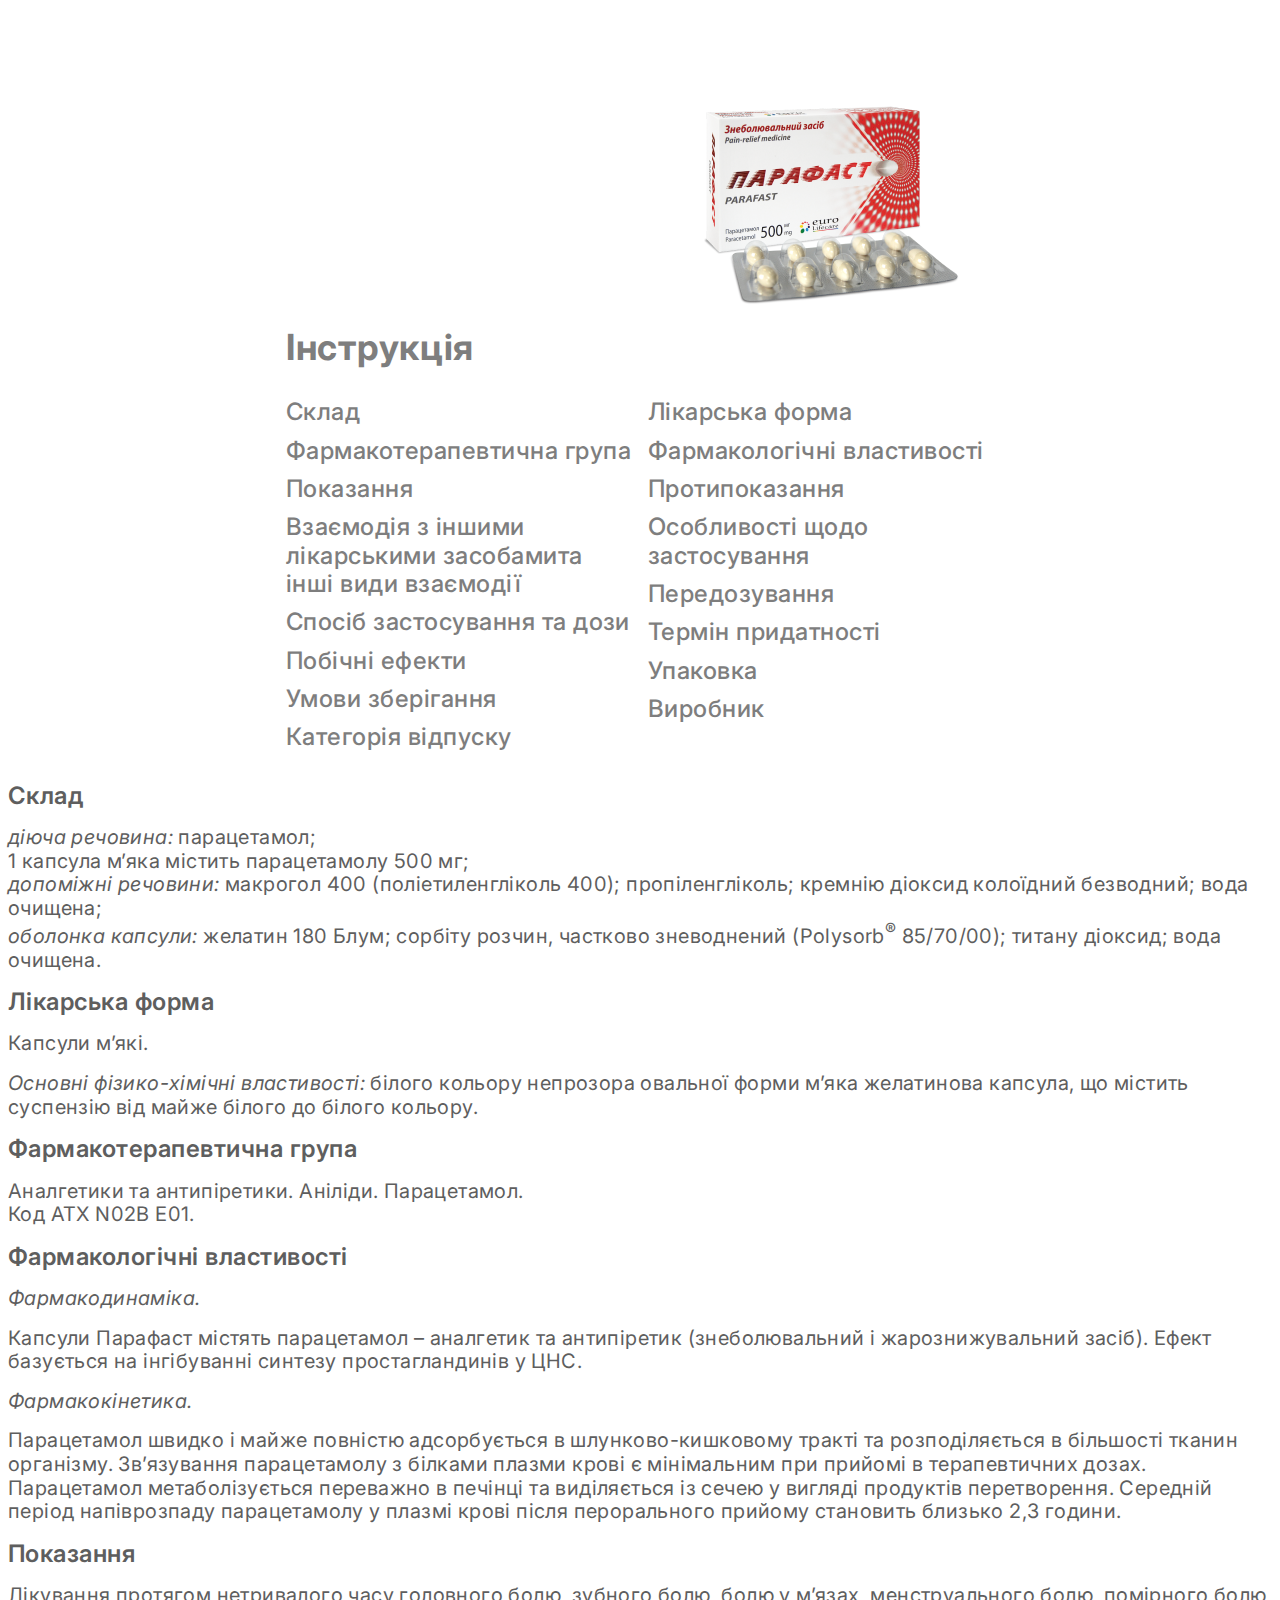
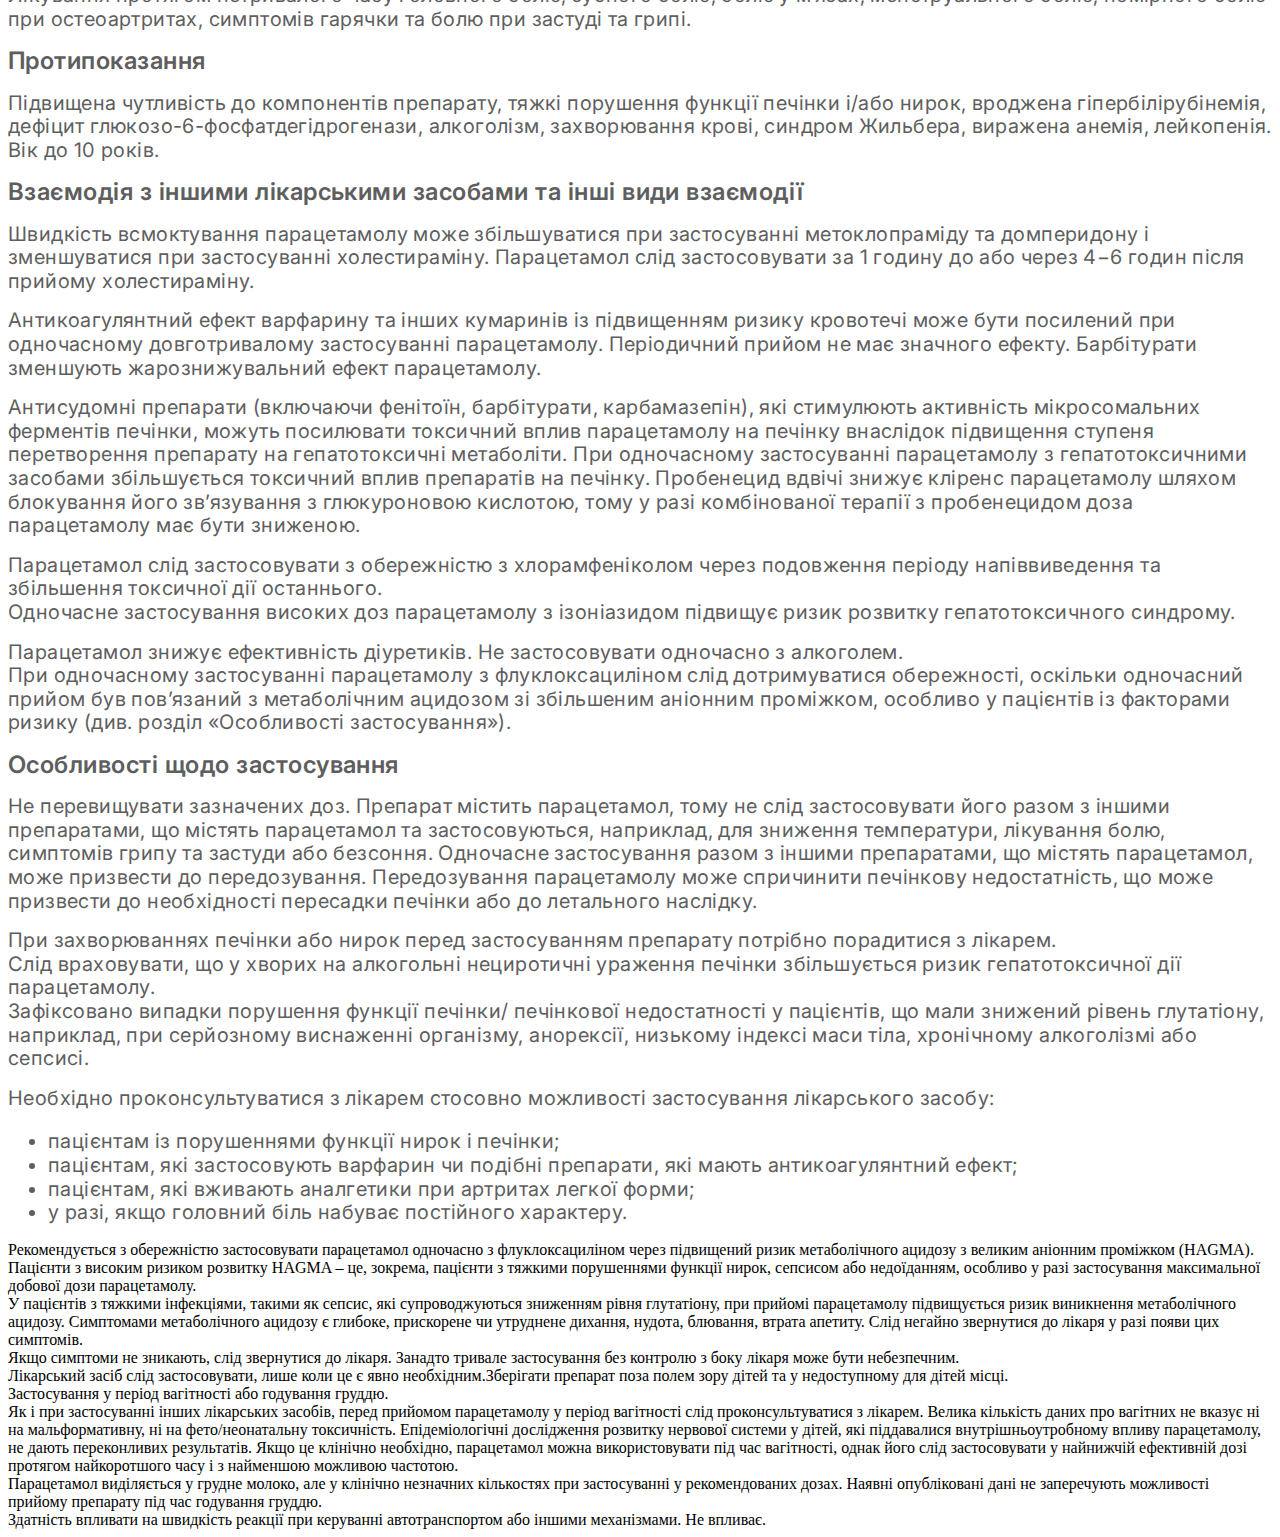
==== manual.html @ bc4237c4 "Mobile menu main page + start manual page" ====
<!DOCTYPE html>
<html lang="en">
<head>
    <meta charset="UTF-8">
    <meta http-equiv="X-UA-Compatible" content="IE=edge">
    <meta name="viewport" content="width=device-width, initial-scale=1.0">
    <link rel="preconnect" href="https://fonts.googleapis.com">
    <link rel="preconnect" href="https://fonts.gstatic.com" crossorigin>
    <link href="https://fonts.googleapis.com/css2?family=Montserrat:wght@400;700;900&display=swap" rel="stylesheet">
    <link rel="preconnect" href="https://fonts.googleapis.com">
    <link rel="preconnect" href="https://fonts.gstatic.com" crossorigin>
    <link href="https://fonts.googleapis.com/css2?family=Lato:wght@400;700;900&display=swap" rel="stylesheet">
    <link rel="preconnect" href="https://fonts.googleapis.com">
    <link rel="preconnect" href="https://fonts.gstatic.com" crossorigin>
    <link href="https://fonts.googleapis.com/css2?family=Open+Sans&display=swap" rel="stylesheet">
    <link rel="preconnect" href="https://fonts.googleapis.com">
    <link rel="preconnect" href="https://fonts.googleapis.com">
    <link rel="preconnect" href="https://fonts.gstatic.com" crossorigin>
    <link href="https://fonts.googleapis.com/css2?family=Inter:wght@100;400;700;900&display=swap" rel="stylesheet">
    <link rel="preconnect" href="https://fonts.googleapis.com">
    <link rel="preconnect" href="https://fonts.gstatic.com" crossorigin>
    <link href="https://fonts.googleapis.com/css2?family=Inter:wght@400;500;600;700;900&display=swap" rel="stylesheet">
    <link rel="stylesheet" href="./css/manual.css">
    <title>Парафаст</title>
</head>
<body>
    <section class="container container-lt menu-position">
        <div class="main-title-box">
            <img src="./images/manual_main_photo.png" alt="" class="main-photo">
            <div class="main-title-tumb">
                <p class="main-title">Інструкція</p>
                <ul class="main-title-components list">
                    <li><a href="#part1" class="main-title-components-link txt-deco">Склад</a></li>
                    <li><a href="#part2" class="main-title-components-link txt-deco">Фармакотерапевтична група</a></li>
                    <li><a href="#part3" class="main-title-components-link txt-deco">Показання</a></li>
                    <li><a href="#part4" class="main-title-components-link txt-deco">Взаємодія з іншими лікарськими
                            засобамита інші види взаємодії</a></li>
                    <li><a href="#part5" class="main-title-components-link txt-deco">Спосіб застосування та дози</a></li>
                    <li><a href="#part6" class="main-title-components-link txt-deco">Побічні ефекти</a></li>
                    <li><a href="#part7" class="main-title-components-link txt-deco">Умови зберігання</a></li>
                    <li><a href="#part8" class="main-title-components-link txt-deco">Категорія відпуску</a></li>
                    <li><a href="#part9" class="main-title-components-link txt-deco">Лікарська форма</a></li>
                    <li><a href="#part10" class="main-title-components-link txt-deco">Фармакологічні властивості</a></li>
                    <li><a href="#part11" class="main-title-components-link txt-deco">Протипоказання</a></li>
                    <li><a href="#part12" class="main-title-components-link txt-deco">Особливості щодо застосування</a></li>
                    <li><a href="#part13" class="main-title-components-link txt-deco">Передозування</a></li>
                    <li><a href="#part14" class="main-title-components-link txt-deco">Термін придатності</a></li>
                    <li><a href="#part15" class="main-title-components-link txt-deco">Упаковка</a></li>
                    <li><a href="#part16" class="main-title-components-link txt-deco">Виробник</a></li>
                </ul>
            </div>
        </div>
    </section class="container container-lt">
        <p class="components-title">Склад</p>
        <p class="components-text"><i>діюча речовина:</i> парацетамол;
        <br>1 капсула м’яка містить парацетамолу 500 мг;
        <br><i>допоміжні речовини:</i> макрогол 400 (поліетиленгліколь 400); пропіленгліколь; кремнію діоксид колоїдний безводний; вода
        очищена;
        <br><i>оболонка капсули:</i> желатин 180 Блум; сорбіту розчин, частково зневоднений (Polysorb<sup>®</sup> 85/70/00); титану діоксид; вода
        очищена.</p>
        <p class="components-title">Лікарська форма</p>
        <p class="components-text">Капсули м’які.</p>
        <p class="components-text"><i>Основні фізико-хімічні властивості:</i> білого кольору непрозора овальної форми м’яка желатинова капсула, що містить
        суспензію від майже білого до білого кольору.</p>
        <p class="components-title">Фармакотерапевтична група</p>
        <p class="components-text">Аналгетики та антипіретики. Аніліди. Парацетамол.
        <br>Код АТХ N02B E01.</p>
        <p class="components-title">Фармакологічні властивості</p>
        <p class="components-text"><i>Фармакодинаміка.</i></p>
        <p class="components-text">Капсули Парафаст містять парацетамол – аналгетик та антипіретик (знеболювальний і жарознижувальний засіб). Ефект
        базується на інгібуванні синтезу простагландинів у ЦНС.</p>
        <p class="components-text"><i>Фармакокінетика.</i></p>
        <p class="components-text">Парацетамол швидко і майже повністю адсорбується в шлунково-кишковому тракті та розподіляється в більшості тканин
        організму. Зв’язування парацетамолу з білками плазми крові є мінімальним при прийомі в терапевтичних дозах.
        <br>Парацетамол метаболізується переважно в печінці та виділяється із сечею у вигляді продуктів перетворення. Середній
        період напіврозпаду парацетамолу у плазмі крові після перорального прийому становить близько 2,3 години.</p>
        <p class="components-title">Показання</p>
        <p class="components-text">Лікування протягом нетривалого часу головного болю, зубного болю, болю у м’язах, менструального болю, помірного болю при
        остеоартритах, симптомів гарячки та болю при застуді та грипі.</p>
        <p class="components-title">Протипоказання</p>
        <p class="components-text">Підвищена чутливість до компонентів препарату, тяжкі порушення функції печінки і/або нирок, вроджена гіпербілірубінемія,
        дефіцит глюкозо-6-фосфатдегідрогенази, алкоголізм, захворювання крові, синдром Жильбера, виражена анемія, лейкопенія.
        Вік до 10 років.</p>
        <p class="components-title">Взаємодія з іншими лікарськими засобами та інші види взаємодії</p>
        <p class="components-text">Швидкість всмоктування парацетамолу може збільшуватися при застосуванні метоклопраміду та домперидону і зменшуватися при
        застосуванні холестираміну. Парацетамол слід застосовувати за 1 годину до або через 4−6 годин після прийому
        холестираміну.</p>
        <p class="components-text">Антикоагулянтний ефект варфарину та інших кумаринів із підвищенням ризику кровотечі може бути посилений при одночасному
        довготривалому застосуванні парацетамолу. Періодичний прийом не має значного ефекту. Барбітурати зменшують
        жарознижувальний ефект парацетамолу.</p>
        <p class="components-text">Антисудомні препарати (включаючи фенітоїн, барбітурати, карбамазепін), які стимулюють активність мікросомальних
        ферментів печінки, можуть посилювати токсичний вплив парацетамолу на печінку внаслідок підвищення ступеня перетворення
        препарату на гепатотоксичні метаболіти. При одночасному застосуванні парацетамолу з гепатотоксичними засобами
        збільшується токсичний вплив препаратів на печінку. Пробенецид вдвічі знижує кліренс парацетамолу шляхом блокування його
        зв’язування з глюкуроновою кислотою, тому у разі комбінованої терапії з пробенецидом доза парацетамолу має бути
        зниженою.</p>
        <p class="components-text">Парацетамол слід застосовувати з обережністю з хлорамфеніколом через подовження періоду напіввиведення та збільшення
        токсичної дії останнього.
        <br>Одночасне застосування високих доз парацетамолу з ізоніазидом підвищує ризик розвитку гепатотоксичного синдрому.</p>
        <p class="components-text">Парацетамол знижує ефективність діуретиків. Не застосовувати одночасно з алкоголем.
        <br>При одночасному застосуванні парацетамолу з флуклоксациліном слід дотримуватися обережності, оскільки одночасний прийом
        був пов’язаний з метаболічним ацидозом зі збільшеним аніонним проміжком, особливо у пацієнтів із факторами ризику (див.
        розділ «Особливості застосування»).</p>
        <p class="components-title">Особливості щодо застосування</p>
        <p class="components-text">Не перевищувати зазначених доз. Препарат містить парацетамол, тому не слід застосовувати його разом з іншими
        препаратами, що містять парацетамол та застосовуються, наприклад, для зниження температури, лікування болю, симптомів
        грипу та застуди або безсоння. Одночасне застосування разом з іншими препаратами, що містять парацетамол, може призвести
        до передозування. Передозування парацетамолу може спричинити печінкову недостатність, що може призвести до необхідності
        пересадки печінки або до летального наслідку.</p>
        <p class="components-text">При захворюваннях печінки або нирок перед застосуванням препарату потрібно порадитися з лікарем.
        <br>Слід враховувати, що у хворих на алкогольні нециротичні ураження печінки збільшується ризик гепатотоксичної дії
        парацетамолу.
        <br>Зафіксовано випадки порушення функції печінки/ печінкової недостатності у пацієнтів, що мали знижений рівень глутатіону,
        наприклад, при серйозному виснаженні організму, анорексії, низькому індексі маси тіла, хронічному алкоголізмі або
        сепсисі.</p>
        <p class="components-list-title">Необхідно проконсультуватися з лікарем стосовно можливості застосування лікарського засобу:</p>
        <ul class="components-list">
            <li>пацієнтам із порушеннями функції нирок і печінки;</li>
            <li>пацієнтам, які застосовують варфарин чи подібні препарати, які мають антикоагулянтний ефект;</li>
            <li>пацієнтам, які вживають аналгетики при артритах легкої форми;</li>
            <li>у разі, якщо головний біль набуває постійного характеру.</li>
        </ul>
        <p>Рекомендується з обережністю застосовувати парацетамол одночасно з флуклоксациліном через підвищений ризик метаболічного
        ацидозу з великим аніонним проміжком (HAGMA). Пацієнти з високим ризиком розвитку HAGMA – це, зокрема, пацієнти з
        тяжкими порушеннями функції нирок, сепсисом або недоїданням, особливо у разі застосування максимальної добової дози
        парацетамолу.</p>
        <p>У пацієнтів з тяжкими інфекціями, такими як сепсис, які супроводжуються зниженням рівня глутатіону, при прийомі
        парацетамолу підвищується ризик виникнення метаболічного ацидозу. Симптомами метаболічного ацидозу є глибоке, прискорене
        чи утруднене дихання, нудота, блювання, втрата апетиту. Слід негайно звернутися до лікаря у разі появи цих симптомів.</p>
        <p>Якщо симптоми не зникають, слід звернутися до лікаря. Занадто тривале застосування без контролю з боку лікаря може бути
        небезпечним.</p>
        <p>Лікарський засіб слід застосовувати, лише коли це є явно необхідним.Зберігати препарат поза полем зору дітей та у
        недоступному для дітей місці.</p>
        <p>Застосування у період вагітності або годування груддю.</p>
        <p>Як і при застосуванні інших лікарських засобів, перед прийомом парацетамолу у період вагітності слід проконсультуватися
        з лікарем. Велика кількість даних про вагітних не вказує ні на мальформативну, ні на фето/неонатальну токсичність.
        Епідеміологічні дослідження розвитку нервової системи у дітей, які піддавалися внутрішньоутробному впливу парацетамолу,
        не дають переконливих результатів. Якщо це клінічно необхідно, парацетамол можна використовувати під час вагітності,
        однак його слід застосовувати у найнижчій ефективній дозі протягом найкоротшого часу і з найменшою можливою частотою.</p>
        <p>Парацетамол виділяється у грудне молоко, але у клінічно незначних кількостях при застосуванні у рекомендованих дозах.
        Наявні опубліковані дані не заперечують можливості прийому препарату під час годування груддю.</p>
        <p>Здатність впливати на швидкість реакції при керуванні автотранспортом або іншими механізмами.
        Не впливає.</p>
    <section>

    </section>
</body>
</html>
---- css/manual.css ----
:root {
    --main-font: "Inter", sans-serif;
    --font-color: #5e5e5e;
}

html {
    box-sizing: border-box;
}

*,
*::before,
*::after {
    box-sizing: inherit;
}

img {
    display: block;
    width: 100%;
    height: auto;
}

h1,
h2,
h3,
p {
    margin-top: 0;
    margin-bottom: 0;
}

.visually-hidden {
    position: absolute !important;
    clip: rect(1px 1px 1px 1px);
    clip: rect(1px, 1px, 1px, 1px);
    padding: 0 !important;
    border: 0 !important;
    height: 1px !important;
    width: 1px !important;
    overflow: hidden;
    margin: 0;
}

.list {
    list-style: none;
    margin: 0;
    padding-left: 0;
}

.txt-deco {
    text-decoration: none;
}

.container {
    width: 100%;
}


@media screen and (min-width: 425px) {
    .container {
        max-width: 425px;
        margin-left: auto;
        margin-right: auto;
    }
}

@media screen and (min-width: 768px) {
    .container {
        max-width: 768px;
    }
}

@media screen and (min-width: 1440px) {
    .container {
        max-width: 1440px;
    }
}

.container-lt {
    @media screen and (min-width: 1024px) {
        padding-left: 30px;
        padding-right: 30px;
    }

    @media screen and (min-width: 1440px) {
        padding-left: 50px;
        padding-right: 50px;
    }
}

.main-title-box {
    padding-top: 54px;
}

.main-photo {
    width: 111px;
    height: 103px;
    margin-left: auto;
    margin-right: auto;
    margin-bottom: 30px;

    @media screen and (min-width: 768px) {
        width: 286px;
        height: 264px;
    }

    @media screen and (min-width: 1024px) {
        width: 286px;
        height: 264px;
        margin-left: auto;
        margin-right: 20px;
        margin-bottom: 0;
    }

    @media screen and (min-width: 1440px) {
        margin-right: 120px;
    }
}

.main-title-tumb {
    margin-bottom: 30px;
}

.main-title {
    font-family: var(--main-font);
    font-weight: 700;
    font-size: 26px;
    line-height: 1.18;
    letter-spacing: 0.02em;
    color: #7e7e7e;
    margin-bottom: 30px;

    @media screen and (min-width: 1024px) {
        font-size: 36px;
    }
}

.main-title-components {
    @media screen and (min-width: 1024px) {
        column-count: 2;
    }
}

.main-title-components :nth-child(n) {
    margin-bottom: 10px;
}

.main-title-components-link {
    font-family: var(--main-font);
    font-weight: 500;
    font-size: 18px;
    line-height: 1.18;
    letter-spacing: 0.02em;
    color: #7e7e7e;

    @media screen and (min-width: 1024px) {
        font-size: 24px;
    }
}

.components-title {
    font-family: var(--main-font);
    font-weight: 600;
    font-size: 18px;
    line-height: 1.18;
    letter-spacing: 0.02em;
    color: var(--font-color);
    margin-bottom: 16px;

    @media screen and (min-width: 1024px) {
        font-size: 24px;
    }
}

.components-text {
    font-family: var(--main-font);
    font-weight: 400;
    font-size: 14px;
    line-height: 1.18;
    letter-spacing: 0.02em;
    color: var(--font-color);
    margin-bottom: 16px;

    @media screen and (min-width: 1024px) {
        font-size: 20px;
    }
}

.components-list-title {
    font-family: var(--main-font);
    font-weight: 400;
    font-size: 14px;
    line-height: 1.18;
    letter-spacing: 0.02em;
    color: var(--font-color);

    @media screen and (min-width: 1024px) {
        font-size: 20px;
    }
}

.components-list {
    font-family: var(--main-font);
    font-weight: 400;
    font-size: 14px;
    line-height: 1.18;
    letter-spacing: 0.02em;
    color: var(--font-color);
    margin-bottom: 16px;

    @media screen and (min-width: 1024px) {
        font-size: 20px;
    }
}
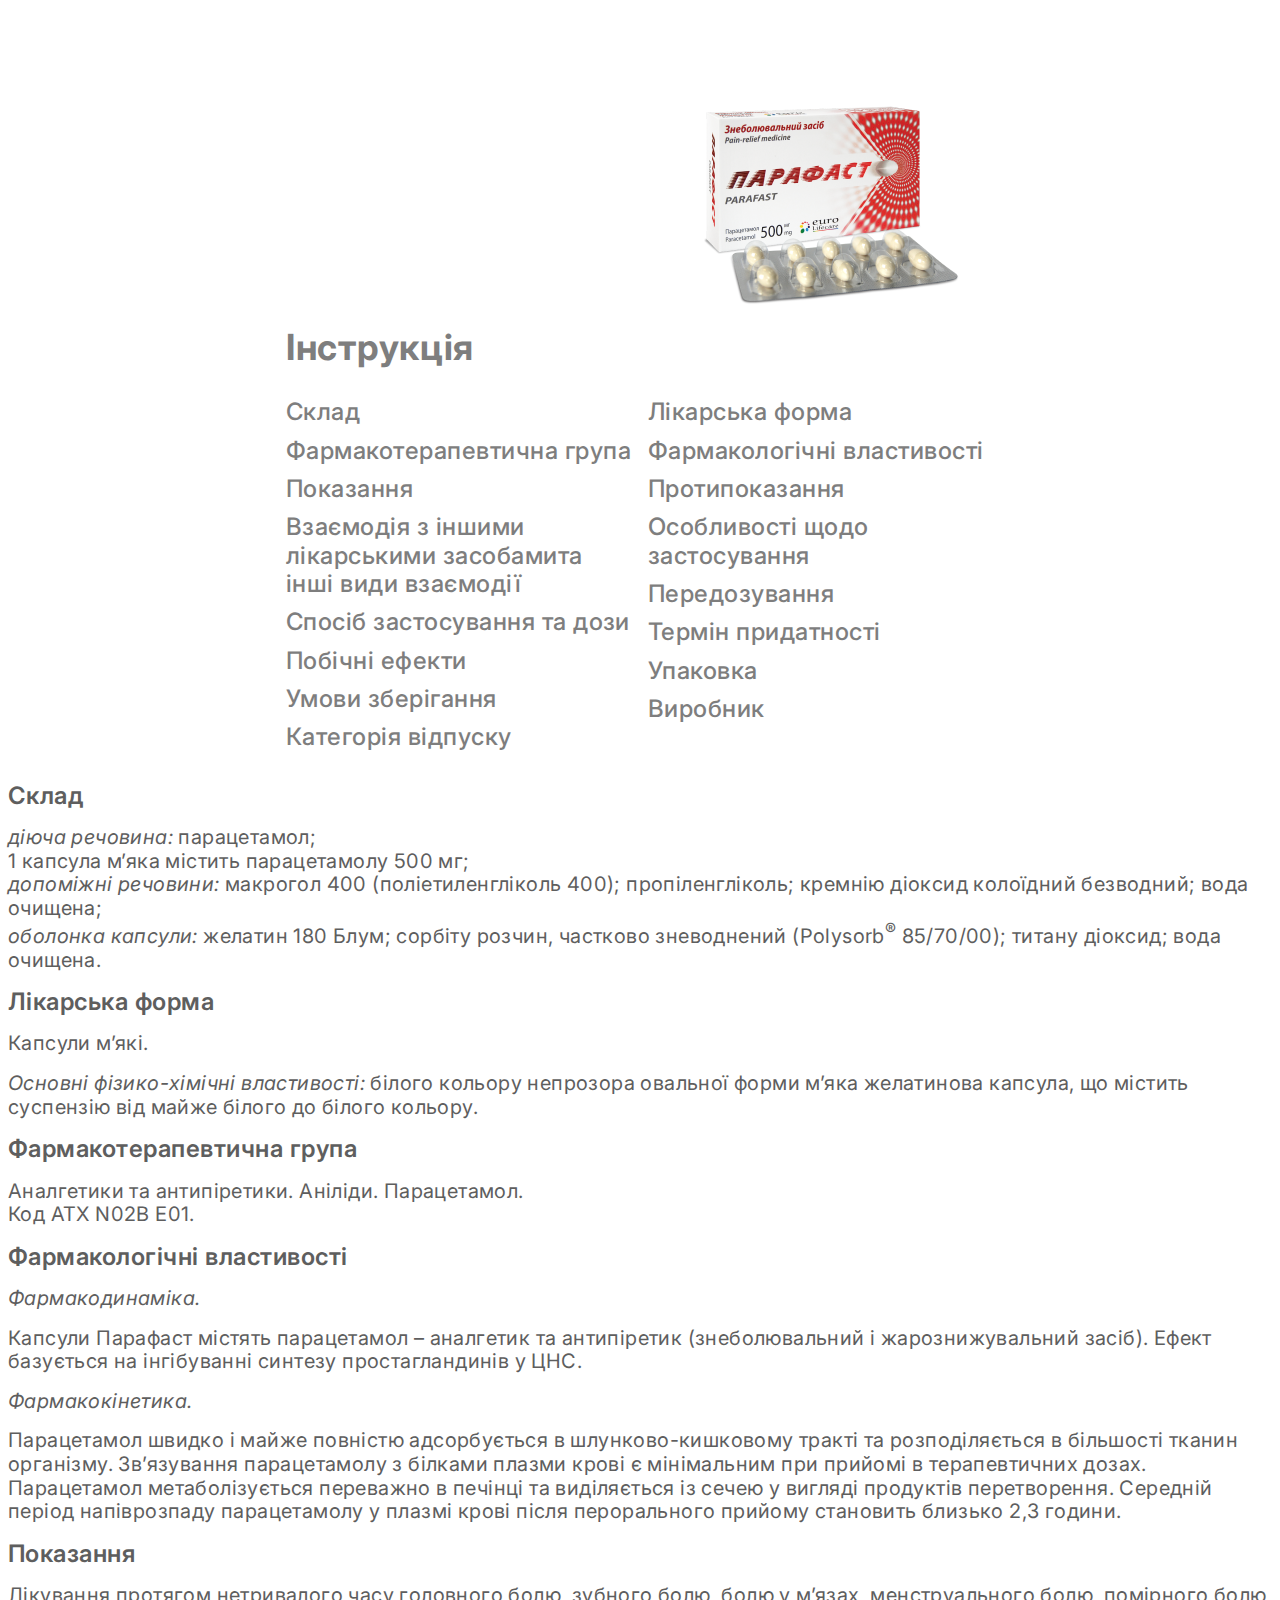
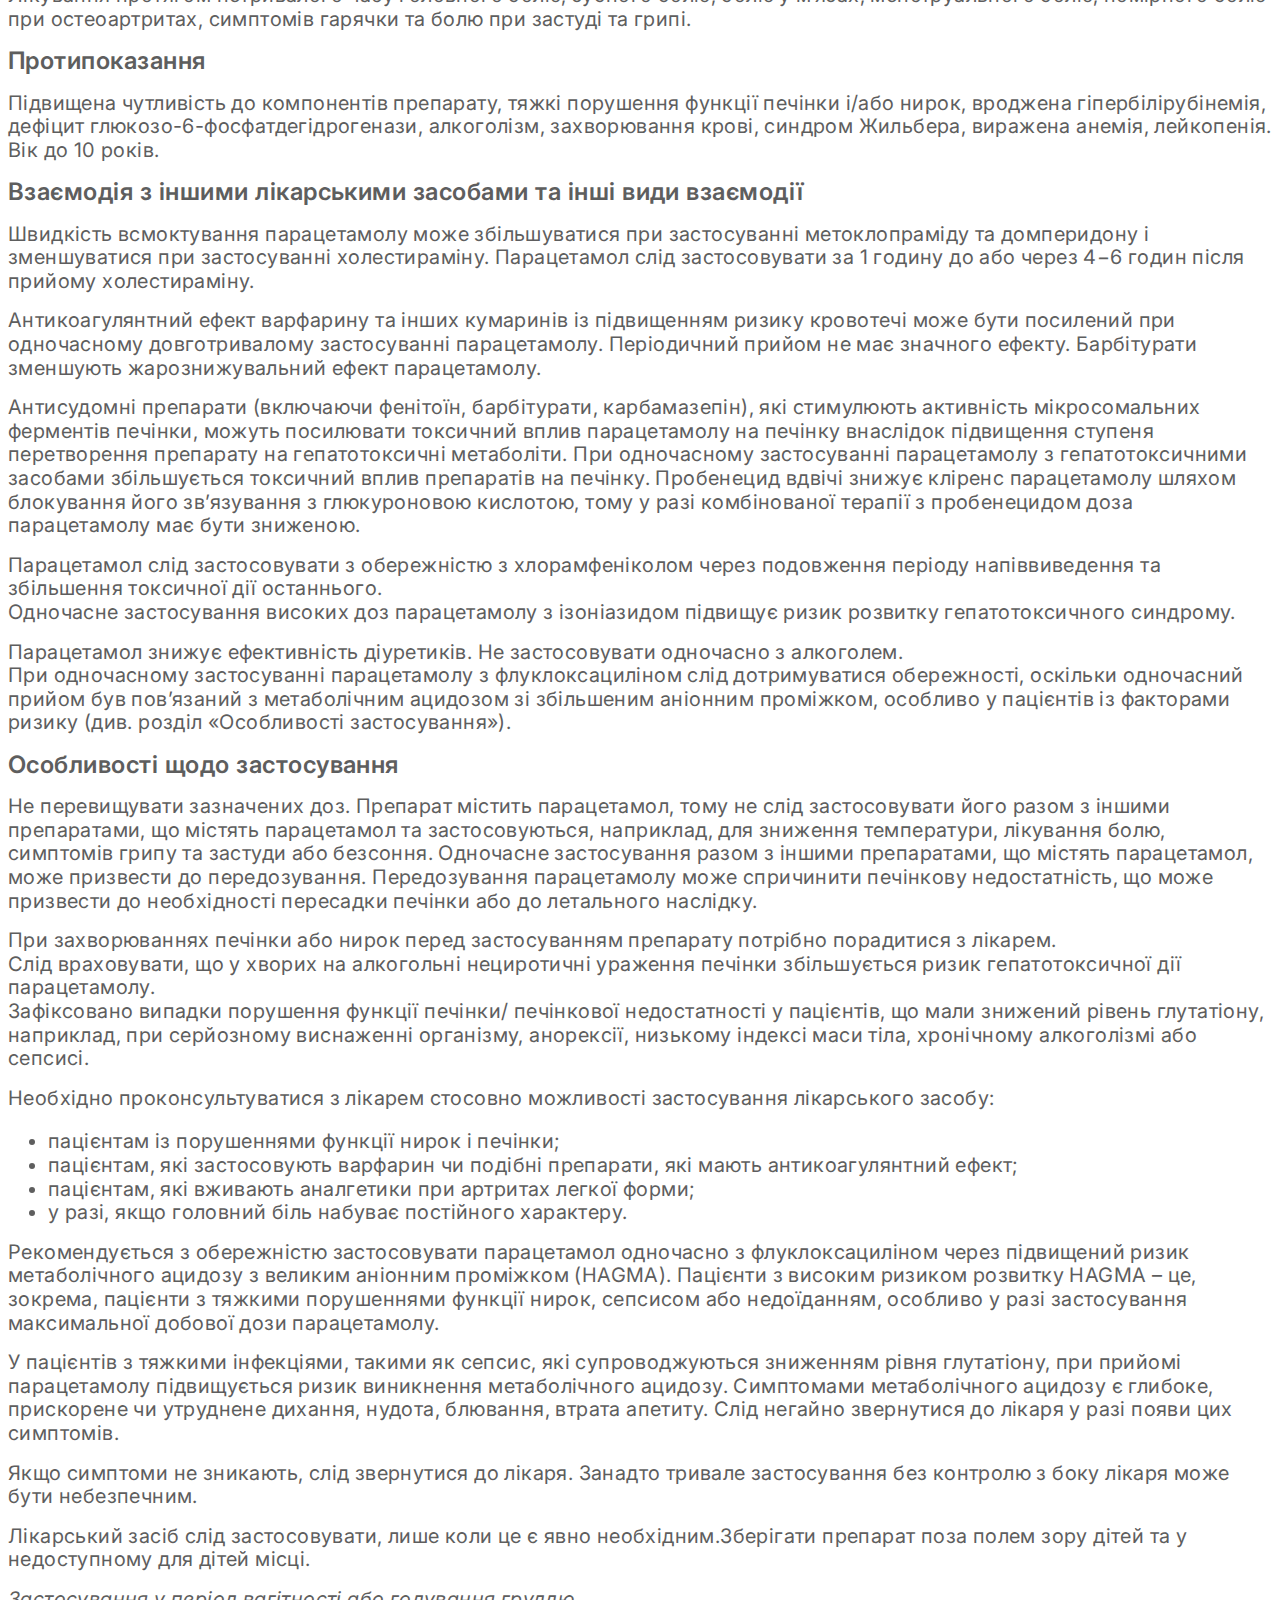
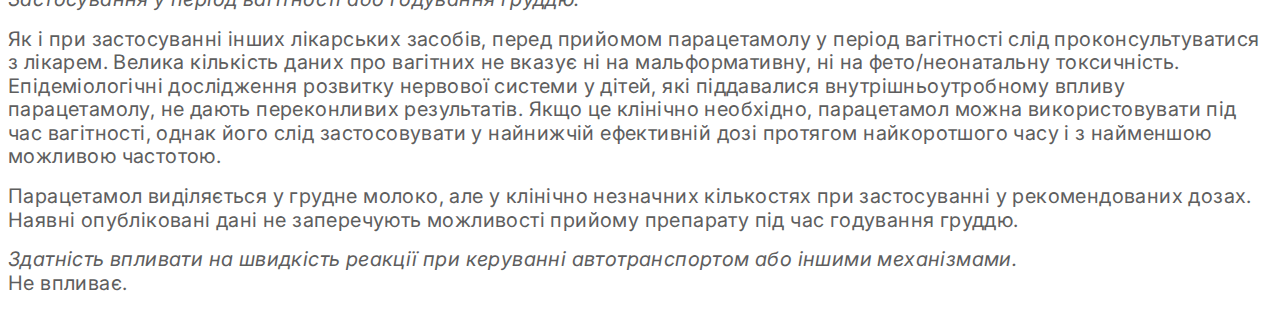
==== commit 289c1fac: "manual text" ====
--- a/manual.html
+++ b/manual.html
@@ -120,27 +120,27 @@
             <li>пацієнтам, які вживають аналгетики при артритах легкої форми;</li>
             <li>у разі, якщо головний біль набуває постійного характеру.</li>
         </ul>
-        <p>Рекомендується з обережністю застосовувати парацетамол одночасно з флуклоксациліном через підвищений ризик метаболічного
+        <p class="components-text">Рекомендується з обережністю застосовувати парацетамол одночасно з флуклоксациліном через підвищений ризик метаболічного
         ацидозу з великим аніонним проміжком (HAGMA). Пацієнти з високим ризиком розвитку HAGMA – це, зокрема, пацієнти з
         тяжкими порушеннями функції нирок, сепсисом або недоїданням, особливо у разі застосування максимальної добової дози
         парацетамолу.</p>
-        <p>У пацієнтів з тяжкими інфекціями, такими як сепсис, які супроводжуються зниженням рівня глутатіону, при прийомі
+        <p class="components-text">У пацієнтів з тяжкими інфекціями, такими як сепсис, які супроводжуються зниженням рівня глутатіону, при прийомі
         парацетамолу підвищується ризик виникнення метаболічного ацидозу. Симптомами метаболічного ацидозу є глибоке, прискорене
         чи утруднене дихання, нудота, блювання, втрата апетиту. Слід негайно звернутися до лікаря у разі появи цих симптомів.</p>
-        <p>Якщо симптоми не зникають, слід звернутися до лікаря. Занадто тривале застосування без контролю з боку лікаря може бути
+        <p class="components-text">Якщо симптоми не зникають, слід звернутися до лікаря. Занадто тривале застосування без контролю з боку лікаря може бути
         небезпечним.</p>
-        <p>Лікарський засіб слід застосовувати, лише коли це є явно необхідним.Зберігати препарат поза полем зору дітей та у
+        <p class="components-text">Лікарський засіб слід застосовувати, лише коли це є явно необхідним.Зберігати препарат поза полем зору дітей та у
         недоступному для дітей місці.</p>
-        <p>Застосування у період вагітності або годування груддю.</p>
-        <p>Як і при застосуванні інших лікарських засобів, перед прийомом парацетамолу у період вагітності слід проконсультуватися
+        <p class="components-text"><i>Застосування у період вагітності або годування груддю.</i></p>
+        <p class="components-text">Як і при застосуванні інших лікарських засобів, перед прийомом парацетамолу у період вагітності слід проконсультуватися
         з лікарем. Велика кількість даних про вагітних не вказує ні на мальформативну, ні на фето/неонатальну токсичність.
         Епідеміологічні дослідження розвитку нервової системи у дітей, які піддавалися внутрішньоутробному впливу парацетамолу,
         не дають переконливих результатів. Якщо це клінічно необхідно, парацетамол можна використовувати під час вагітності,
         однак його слід застосовувати у найнижчій ефективній дозі протягом найкоротшого часу і з найменшою можливою частотою.</p>
-        <p>Парацетамол виділяється у грудне молоко, але у клінічно незначних кількостях при застосуванні у рекомендованих дозах.
+        <p class="components-text">Парацетамол виділяється у грудне молоко, але у клінічно незначних кількостях при застосуванні у рекомендованих дозах.
         Наявні опубліковані дані не заперечують можливості прийому препарату під час годування груддю.</p>
-        <p>Здатність впливати на швидкість реакції при керуванні автотранспортом або іншими механізмами.
-        Не впливає.</p>
+        <p class="components-text"><i>Здатність впливати на швидкість реакції при керуванні автотранспортом або іншими механізмами.</i>
+        <br>Не впливає.</p>
     <section>
 
     </section>
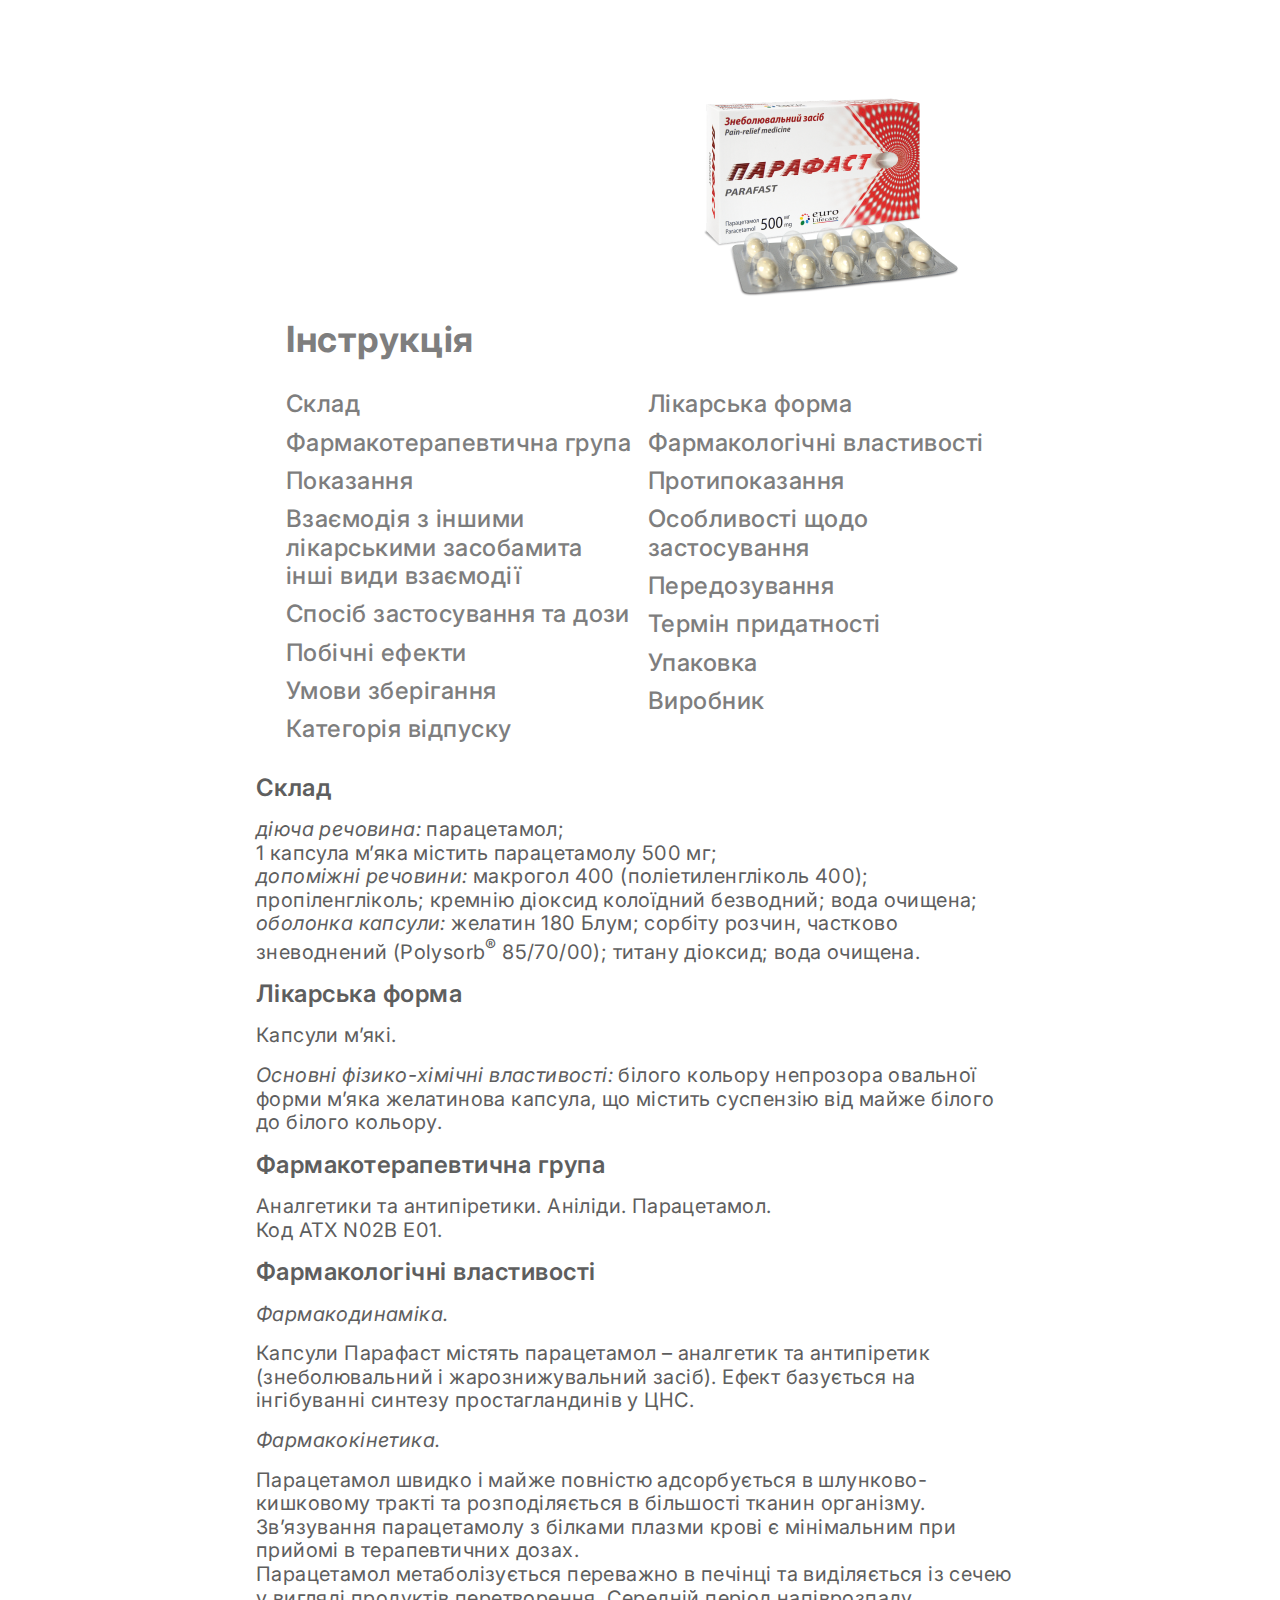
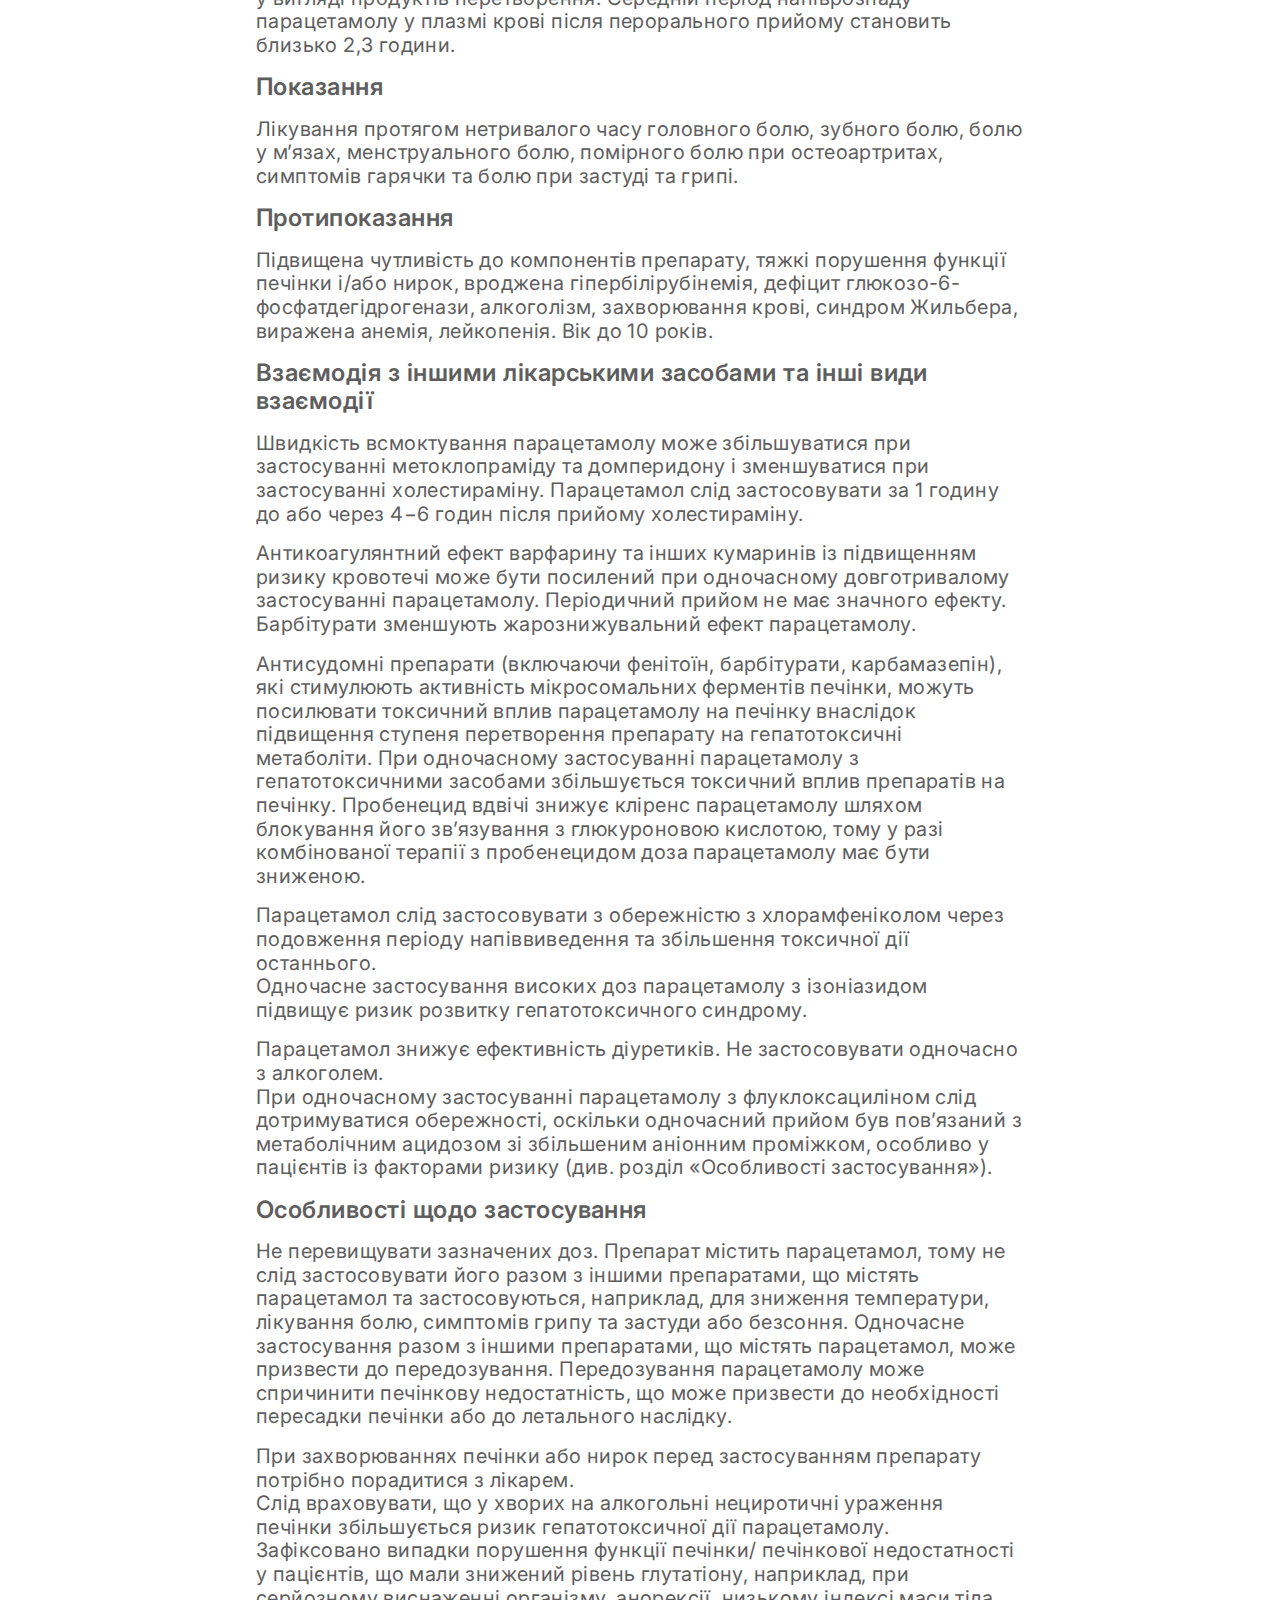
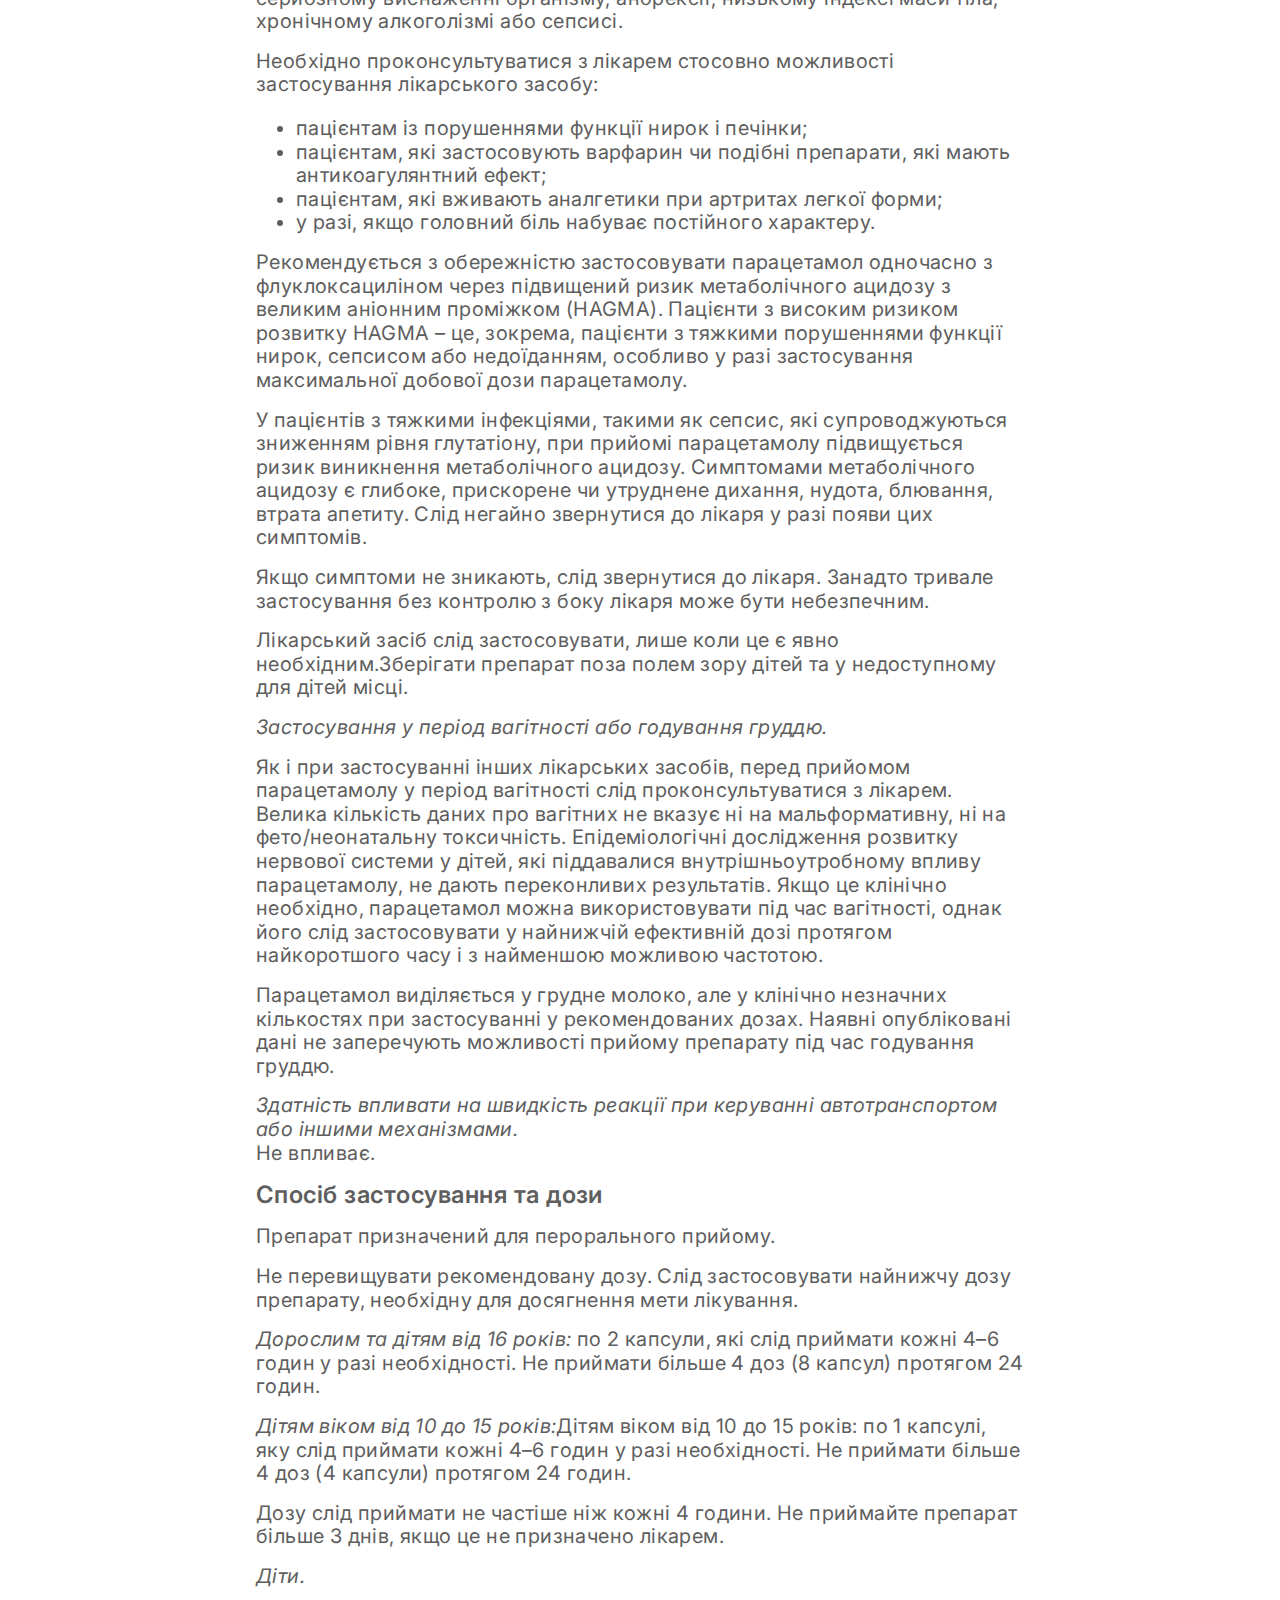
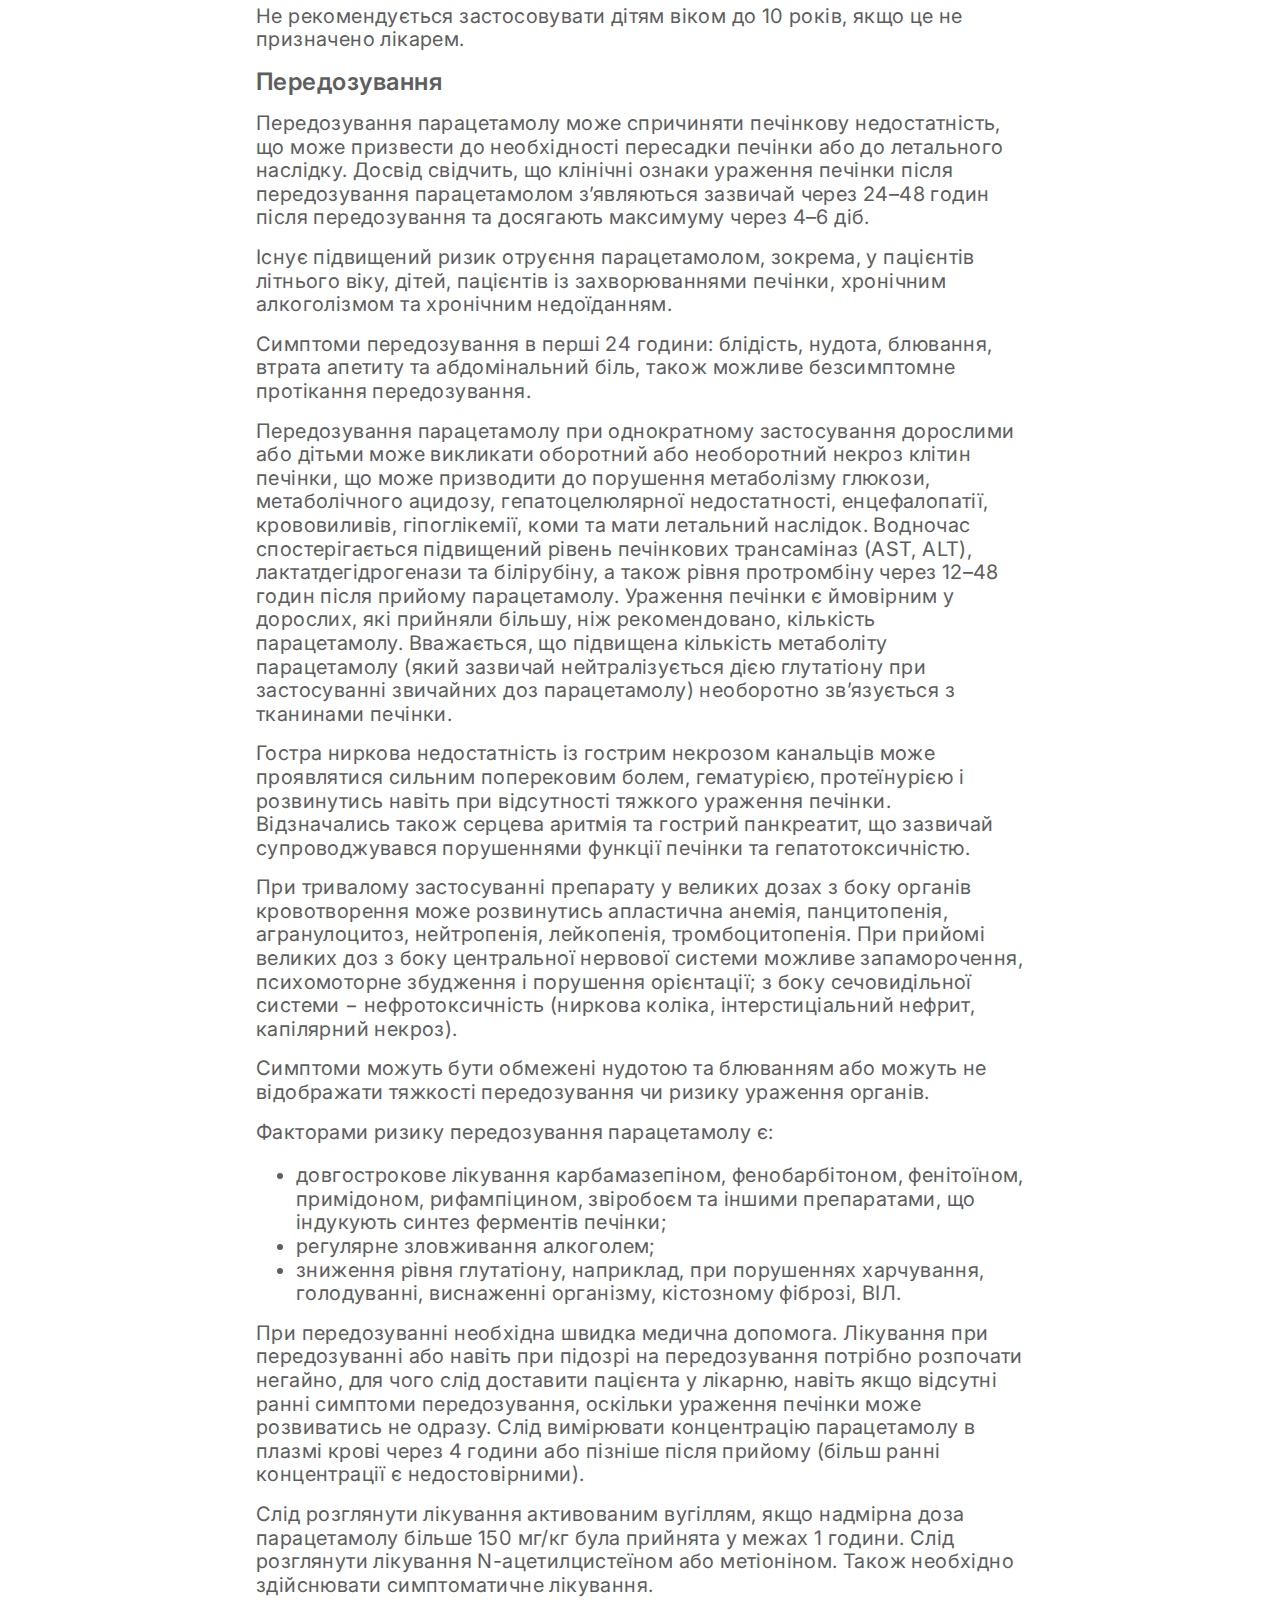
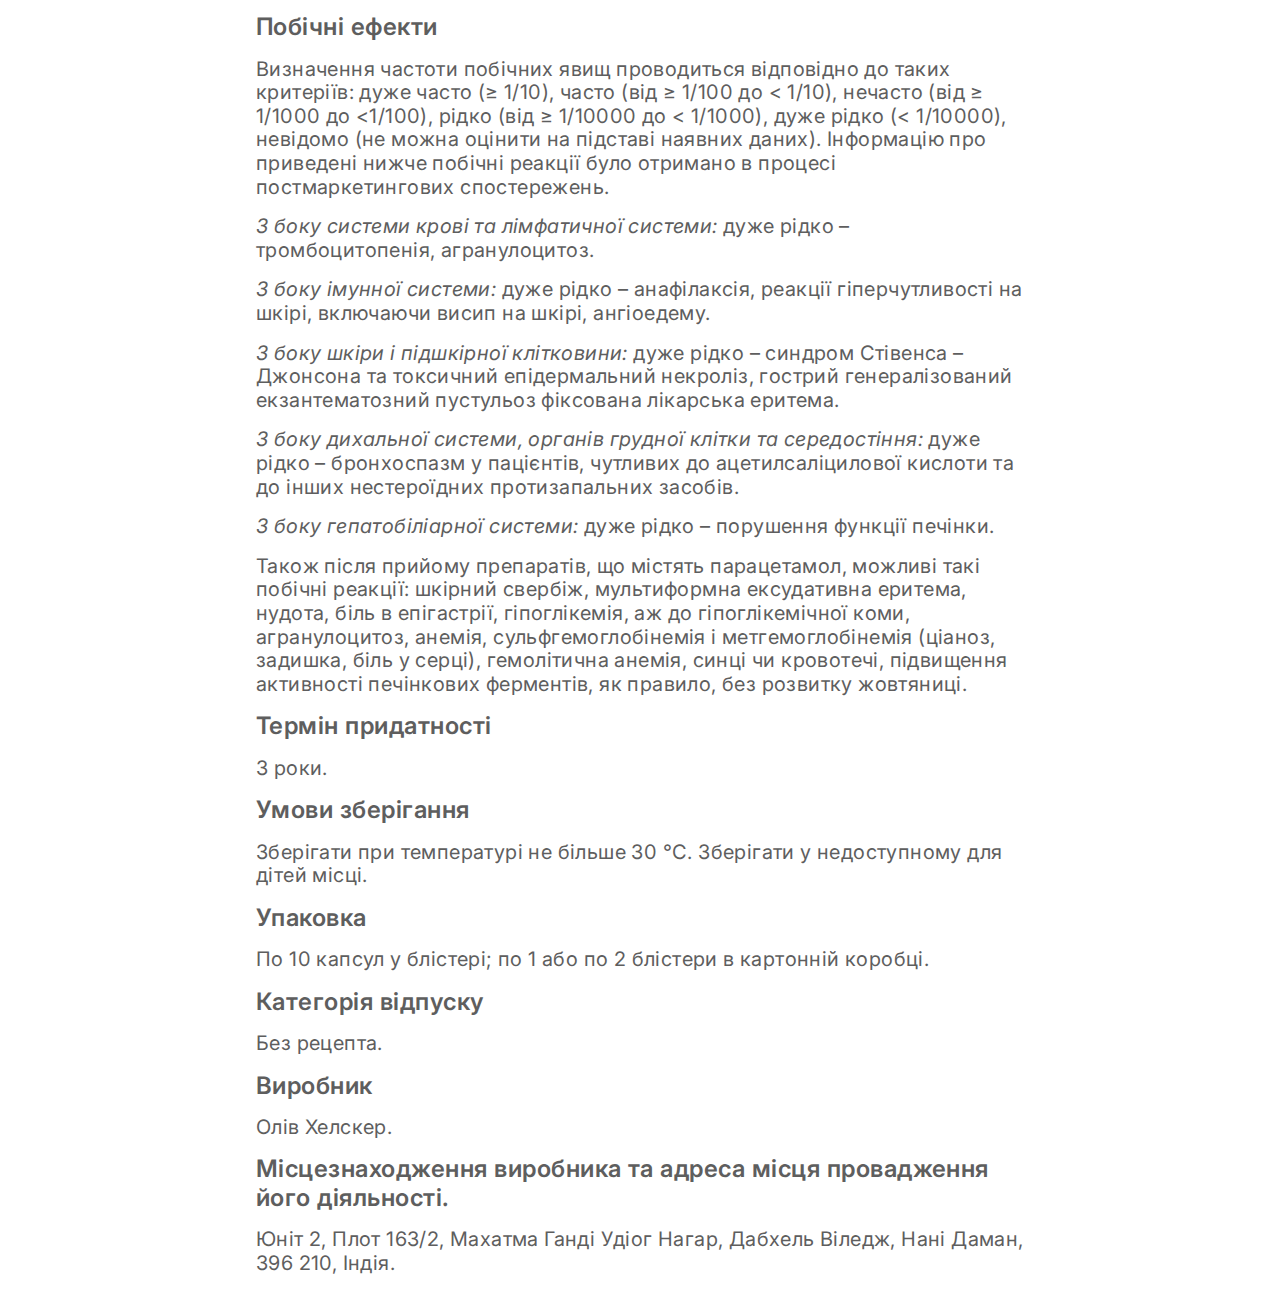
==== commit 52547e5c: "Manual text" ====
--- a/manual.html
+++ b/manual.html
@@ -50,7 +50,8 @@
                 </ul>
             </div>
         </div>
-    </section class="container container-lt">
+    </section>
+    <section class="container components-section">
         <p class="components-title">Склад</p>
         <p class="components-text"><i>діюча речовина:</i> парацетамол;
         <br>1 капсула м’яка містить парацетамолу 500 мг;
@@ -141,8 +142,83 @@
         Наявні опубліковані дані не заперечують можливості прийому препарату під час годування груддю.</p>
         <p class="components-text"><i>Здатність впливати на швидкість реакції при керуванні автотранспортом або іншими механізмами.</i>
         <br>Не впливає.</p>
-    <section>
-
+        <p class="components-title">Спосіб застосування та дози</p>
+        <p class="components-text">Препарат призначений для перорального прийому.</p>
+        <p class="components-text">Не перевищувати рекомендовану дозу. Слід застосовувати найнижчу дозу препарату, необхідну для досягнення мети лікування.</p>
+        <p class="components-text"><i>Дорослим та дітям від 16 років:</i> по 2 капсули, які слід приймати кожні 4–6 годин у разі необхідності. Не приймати більше
+        4 доз (8 капсул) протягом 24 годин.</p>
+        <p class="components-text"><i>Дітям віком від 10 до 15 років:</i>Дітям віком від 10 до 15 років: по 1 капсулі, яку слід приймати кожні 4–6 годин у разі необхідності. Не приймати більше
+        4 доз (4 капсули) протягом 24 годин.</p>
+        <p class="components-text">Дозу слід приймати не частіше ніж кожні 4 години. Не приймайте препарат більше 3 днів, якщо це не призначено лікарем.</p>
+        <p class="components-text"><i>Діти.</i></p>
+        <p class="components-text">Не рекомендується застосовувати дітям віком до 10 років, якщо це не призначено лікарем.</p>
+        <p class="components-title">Передозування</p>
+        <p class="components-text">Передозування парацетамолу може спричиняти печінкову недостатність, що може призвести до необхідності пересадки печінки
+        або до летального наслідку. Досвід свідчить, що клінічні ознаки ураження печінки після передозування парацетамолом
+        з’являються зазвичай через 24–48 годин після передозування та досягають максимуму через 4–6 діб.</p>
+        <p class="components-text">Існує підвищений ризик отруєння парацетамолом, зокрема, у пацієнтів літнього віку, дітей, пацієнтів із захворюваннями
+        печінки, хронічним алкоголізмом та хронічним недоїданням.</p>
+        <p class="components-text">Симптоми передозування в перші 24 години: блідість, нудота, блювання, втрата апетиту та абдомінальний біль, також
+        можливе безсимптомне протікання передозування.</p>
+        <p class="components-text">Передозування парацетамолу при однократному застосування дорослими або дітьми може викликати оборотний або необоротний
+        некроз клітин печінки, що може призводити до порушення метаболізму глюкози, метаболічного ацидозу, гепатоцелюлярної
+        недостатності, енцефалопатії, крововиливів, гіпоглікемії, коми та мати летальний наслідок. Водночас спостерігається
+        підвищений рівень печінкових трансаміназ (AST, ALT), лактатдегідрогенази та білірубіну, а також рівня протромбіну через
+        12–48 годин після прийому парацетамолу. Ураження печінки є ймовірним у дорослих, які прийняли більшу, ніж рекомендовано,
+        кількість парацетамолу. Вважається, що підвищена кількість метаболіту парацетамолу (який зазвичай нейтралізується дією
+        глутатіону при застосуванні звичайних доз парацетамолу) необоротно зв’язується з тканинами печінки.</p>
+        <p class="components-text">Гостра ниркова недостатність із гострим некрозом канальців може проявлятися сильним поперековим болем, гематурією,
+        протеїнурією і розвинутись навіть при відсутності тяжкого ураження печінки. Відзначались також серцева аритмія та
+        гострий панкреатит, що зазвичай супроводжувався порушеннями функції печінки та гепатотоксичністю.</p>
+        <p class="components-text">При тривалому застосуванні препарату у великих дозах з боку органів кровотворення може розвинутись апластична анемія,
+        панцитопенія, агранулоцитоз, нейтропенія, лейкопенія, тромбоцитопенія. При прийомі великих доз з боку центральної
+        нервової системи можливе запаморочення, психомоторне збудження і порушення орієнтації; з боку сечовидільної системи −
+        нефротоксичність (ниркова коліка, інтерстиціальний нефрит, капілярний некроз).</p>
+        <p class="components-text">Симптоми можуть бути обмежені нудотою та блюванням або можуть не відображати тяжкості передозування чи ризику ураження
+        органів.</p>
+        <p class="components-list-title">Факторами ризику передозування парацетамолу є:</p>
+        <ul class="components-list">
+            <li>довгострокове лікування карбамазепіном, фенобарбітоном, фенітоїном, примідоном, рифампіцином, звіробоєм та іншими
+            препаратами, що індукують синтез ферментів печінки;</li>
+            <li>регулярне зловживання алкоголем;</li>
+            <li>зниження рівня глутатіону, наприклад, при порушеннях харчування, голодуванні, виснаженні організму, кістозному фіброзі,
+            ВІЛ.</li>
+        </ul>
+        <p class="components-text">При передозуванні необхідна швидка медична допомога. Лікування при передозуванні або навіть при підозрі на передозування
+        потрібно розпочати негайно, для чого слід доставити пацієнта у лікарню, навіть якщо відсутні ранні симптоми
+        передозування, оскільки ураження печінки може розвиватись не одразу. Слід вимірювати концентрацію парацетамолу в плазмі
+        крові через 4 години або пізніше після прийому (більш ранні концентрації є недостовірними).</p>
+        <p class="components-text">Слід розглянути лікування активованим вугіллям, якщо надмірна доза парацетамолу більше 150 мг/кг була прийнята у межах 1
+        години. Слід розглянути лікування N-ацетилцистеїном або метіоніном. Також необхідно здійснювати симптоматичне лікування.</p>
+        <p class="components-title">Побічні ефекти</p>
+        <p class="components-text">Визначення частоти побічних явищ проводиться відповідно до таких критеріїв: дуже часто (≥ 1/10), часто (від ≥ 1/100 до <
+            1/10), нечасто (від ≥ 1/1000 до <1/100), рідко (від ≥ 1/10000 до < 1/1000), дуже рідко (< 1/10000), невідомо (не
+            можна оцінити на підставі наявних даних). Інформацію про приведені нижче побічні реакції було отримано в процесі
+            постмаркетингових спостережень.</p>
+        <p class="components-text"><i>З боку системи крові та лімфатичної системи:</i> дуже рідко – тромбоцитопенія, агранулоцитоз.</p>
+        <p class="components-text"><i>З боку імунної системи:</i> дуже рідко – анафілаксія, реакції гіперчутливості на шкірі, включаючи висип на шкірі,
+        ангіоедему.</p>
+        <p class="components-text"><i>З боку шкіри і підшкірної клітковини:</i> дуже рідко – синдром Стівенса – Джонсона та токсичний епідермальний некроліз,
+        гострий генералізований екзантематозний пустульоз фіксована лікарська еритема.</p>
+        <p class="components-text"><i>З боку дихальної системи, органів грудної клітки та середостіння:</i> дуже рідко – бронхоспазм у пацієнтів, чутливих до
+        ацетилсаліцилової кислоти та до інших нестероїдних протизапальних засобів.</p>
+        <p class="components-text"><i>З боку гепатобіліарної системи:</i> дуже рідко – порушення функції печінки.</p>
+        <p class="components-text">Також після прийому препаратів, що містять парацетамол, можливі такі побічні реакції: шкірний свербіж, мультиформна
+        ексудативна еритема, нудота, біль в епігастрії, гіпоглікемія, аж до гіпоглікемічної коми, агранулоцитоз, анемія,
+        сульфгемоглобінемія і метгемоглобінемія (ціаноз, задишка, біль у серці), гемолітична анемія, синці чи кровотечі,
+        підвищення активності печінкових ферментів, як правило, без розвитку жовтяниці.</p>
+        <p class="components-title">Термін придатності</p>
+        <p class="components-text">3 роки.</p>
+        <p class="components-title">Умови зберігання</p>
+        <p class="components-text">Зберігати при температурі не більше 30 °С. Зберігати у недоступному для дітей місці.</p>
+        <p class="components-title">Упаковка</p>
+        <p class="components-text">По 10 капсул у блістері; по 1 або по 2 блістери в картонній коробці.</p>
+        <p class="components-title">Категорія відпуску</p>
+        <p class="components-text">Без рецепта.</p>
+        <p class="components-title">Виробник</p>
+        <p class="components-text">Олів Хелскер.</p>
+        <p class="components-title">Місцезнаходження виробника та адреса місця провадження його діяльності.</p>
+        <p class="components-text">Юніт 2, Плот 163/2, Махатма Ганді Удіог Нагар, Дабхель Віледж, Нані Даман, 396 210, Індія.</p>
     </section>
 </body>
 </html>--- a/css/manual.css
+++ b/css/manual.css
@@ -5,6 +5,10 @@
 
 html {
     box-sizing: border-box;
+}
+
+body {
+    margin: 0;
 }
 
 *,
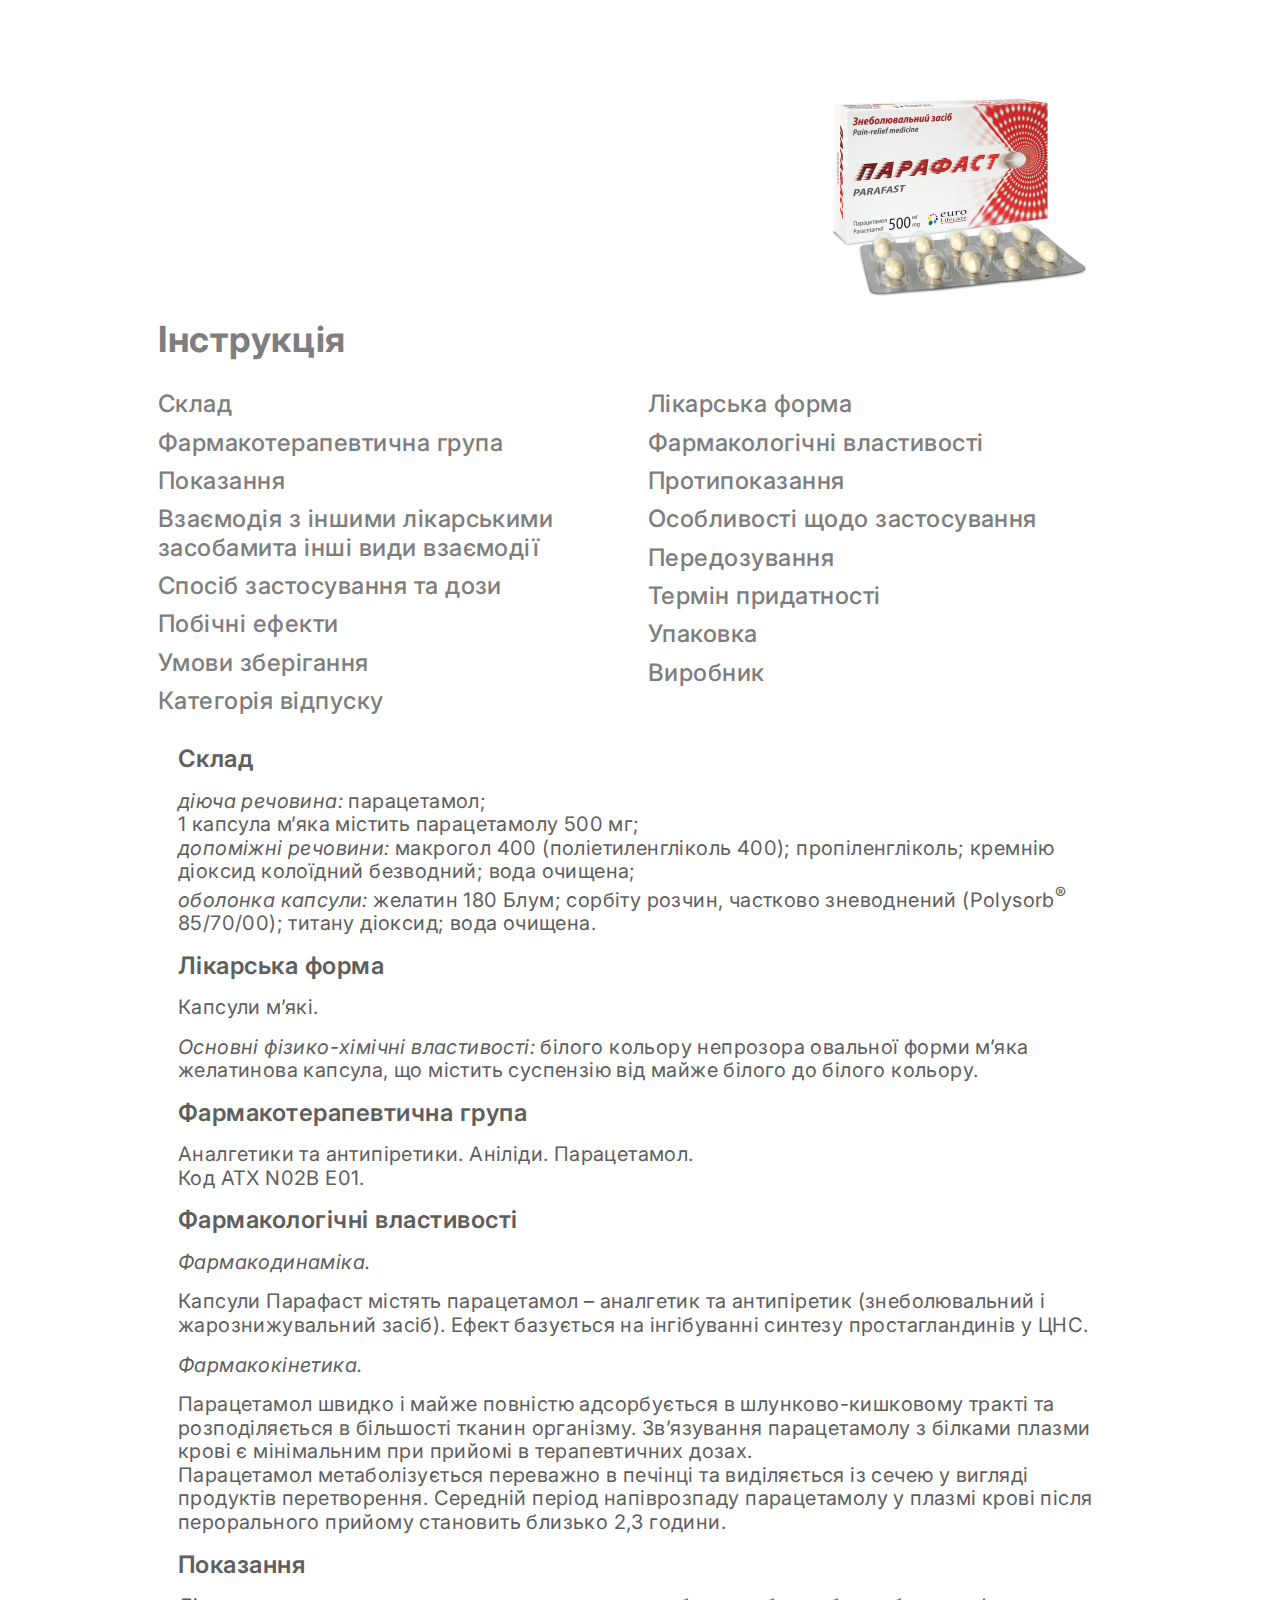
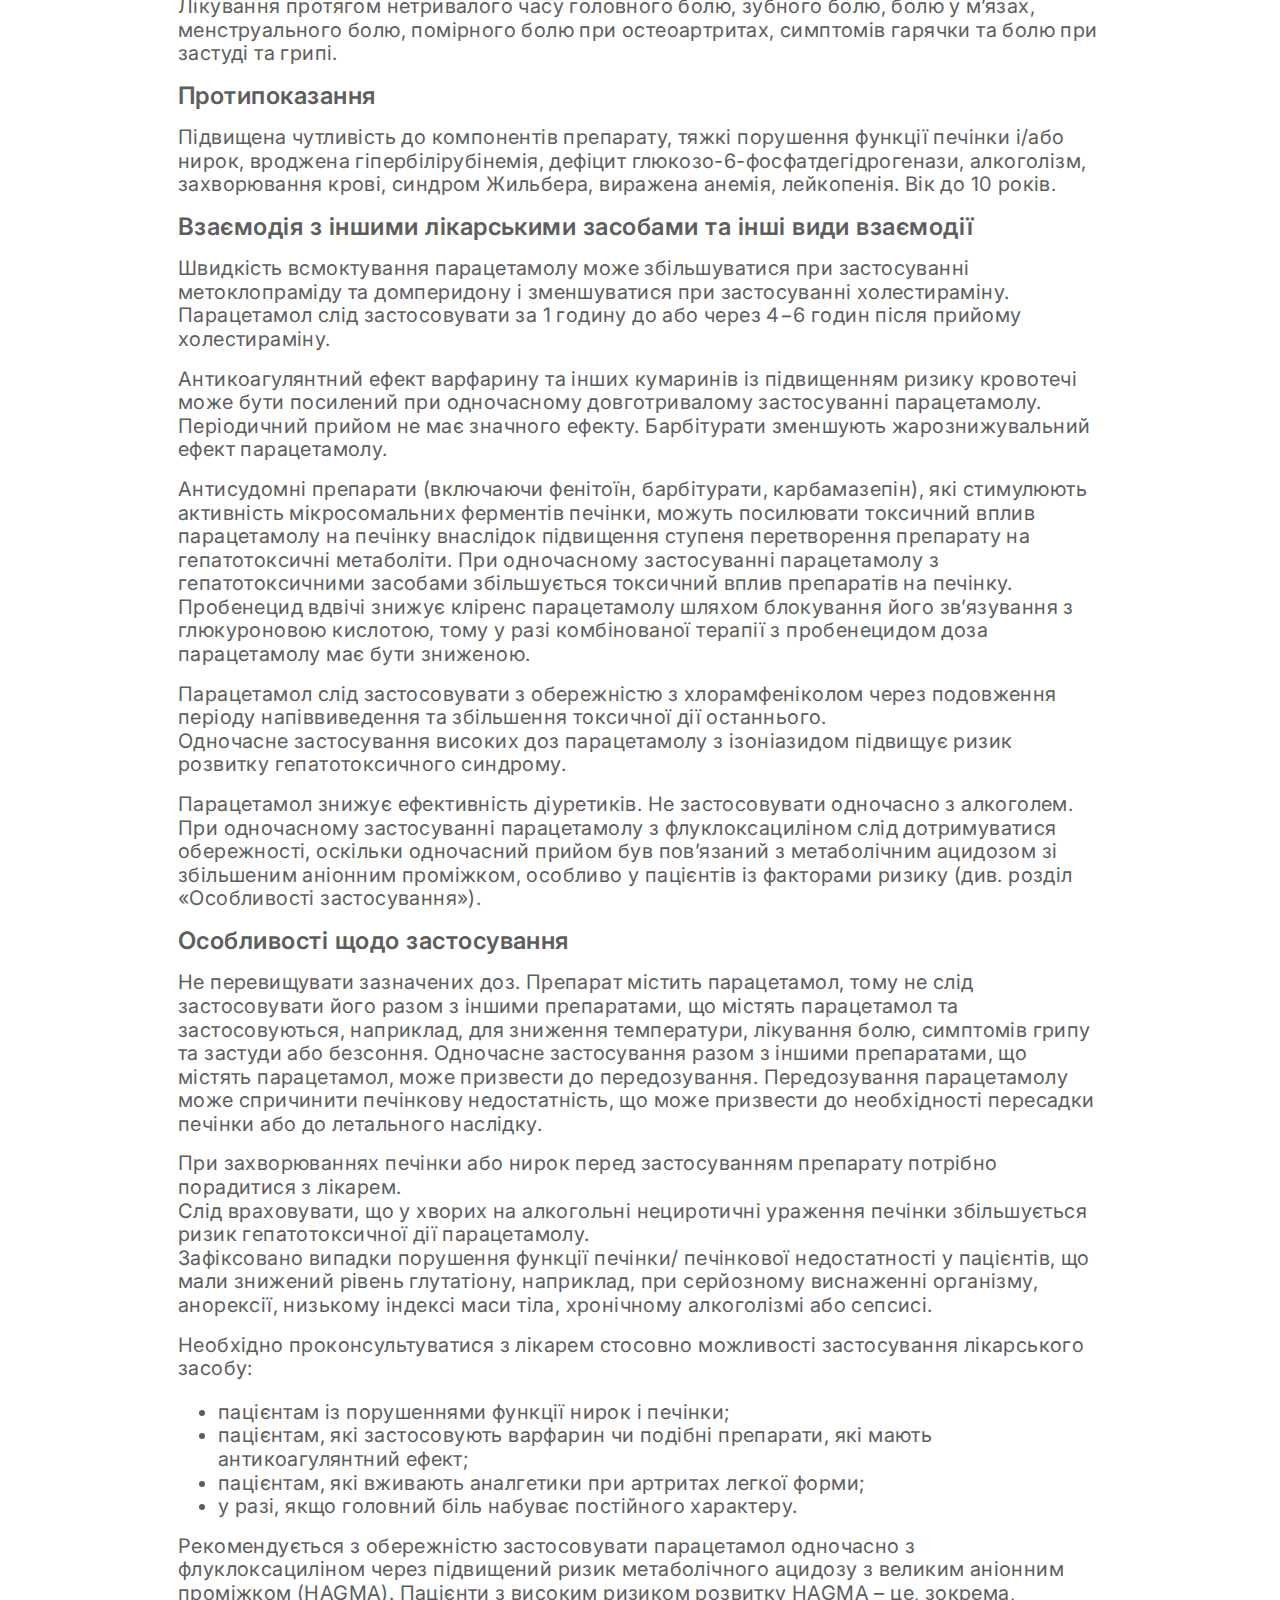
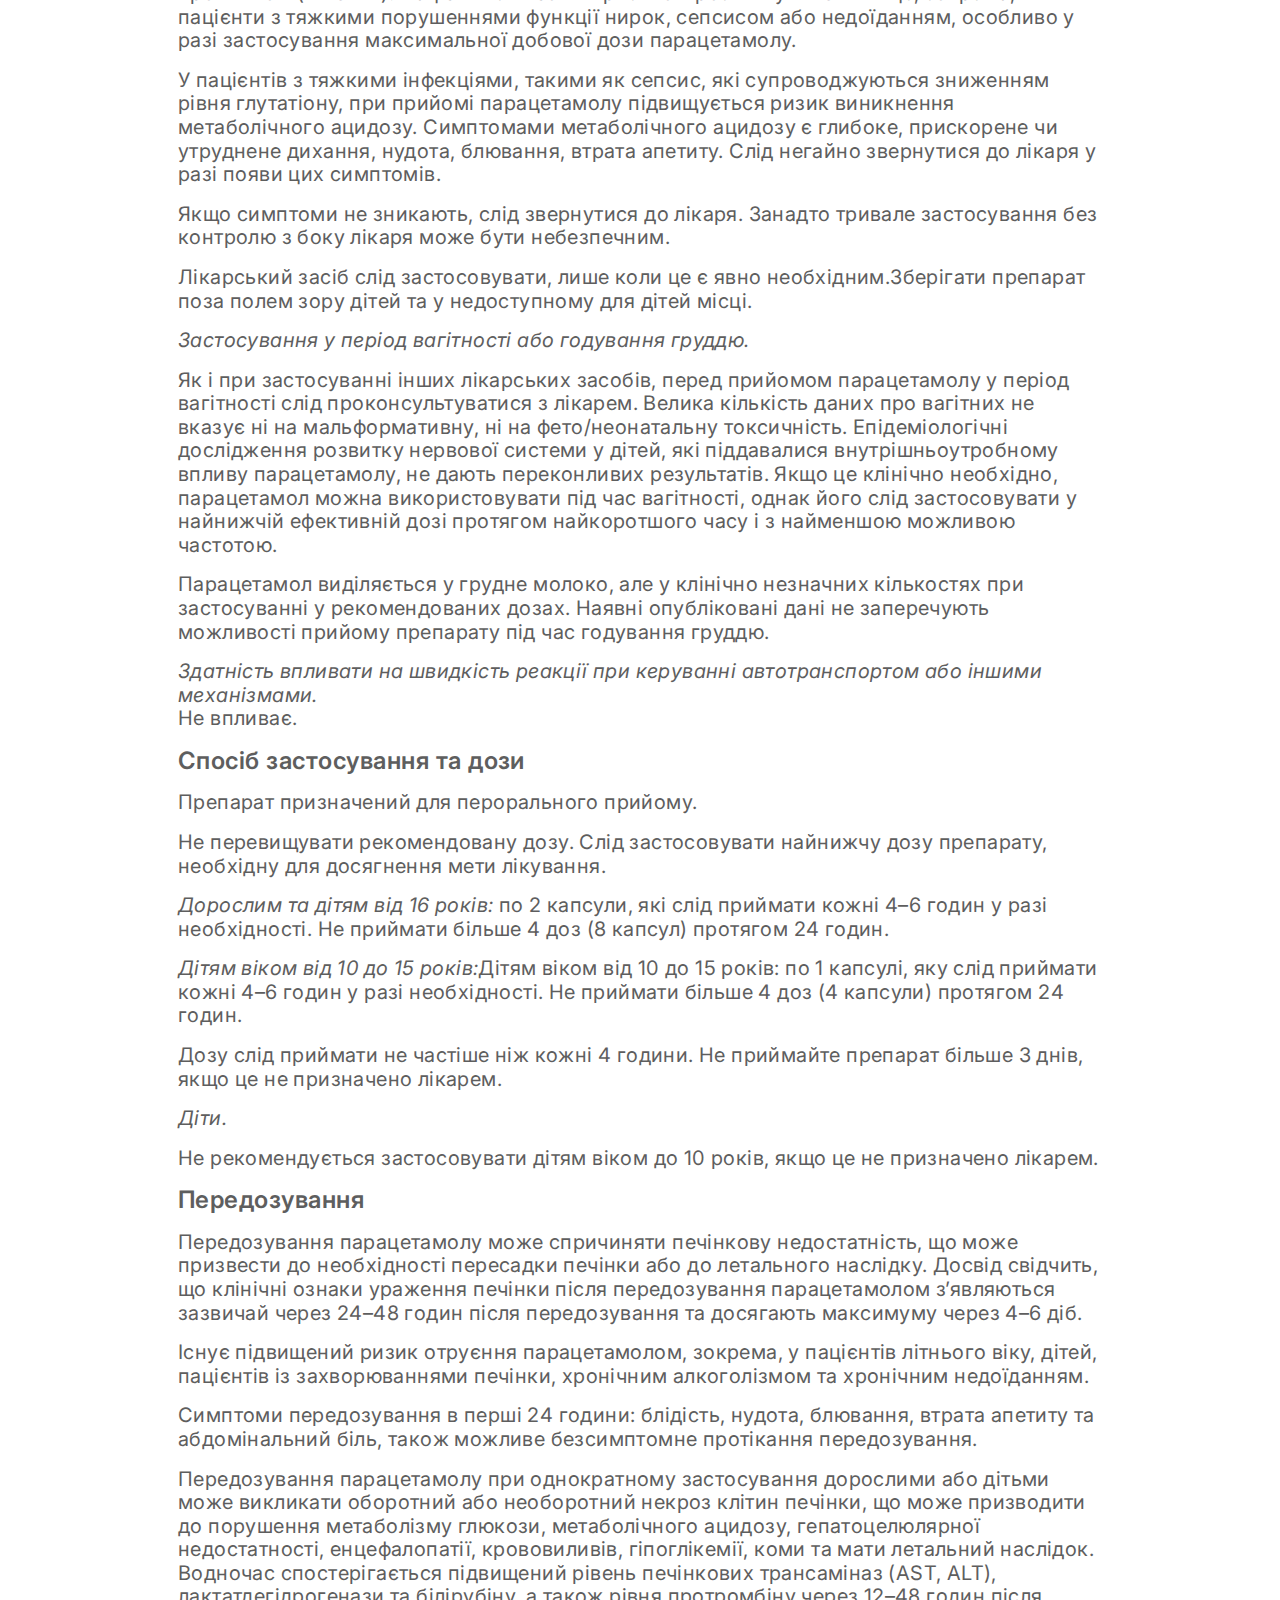
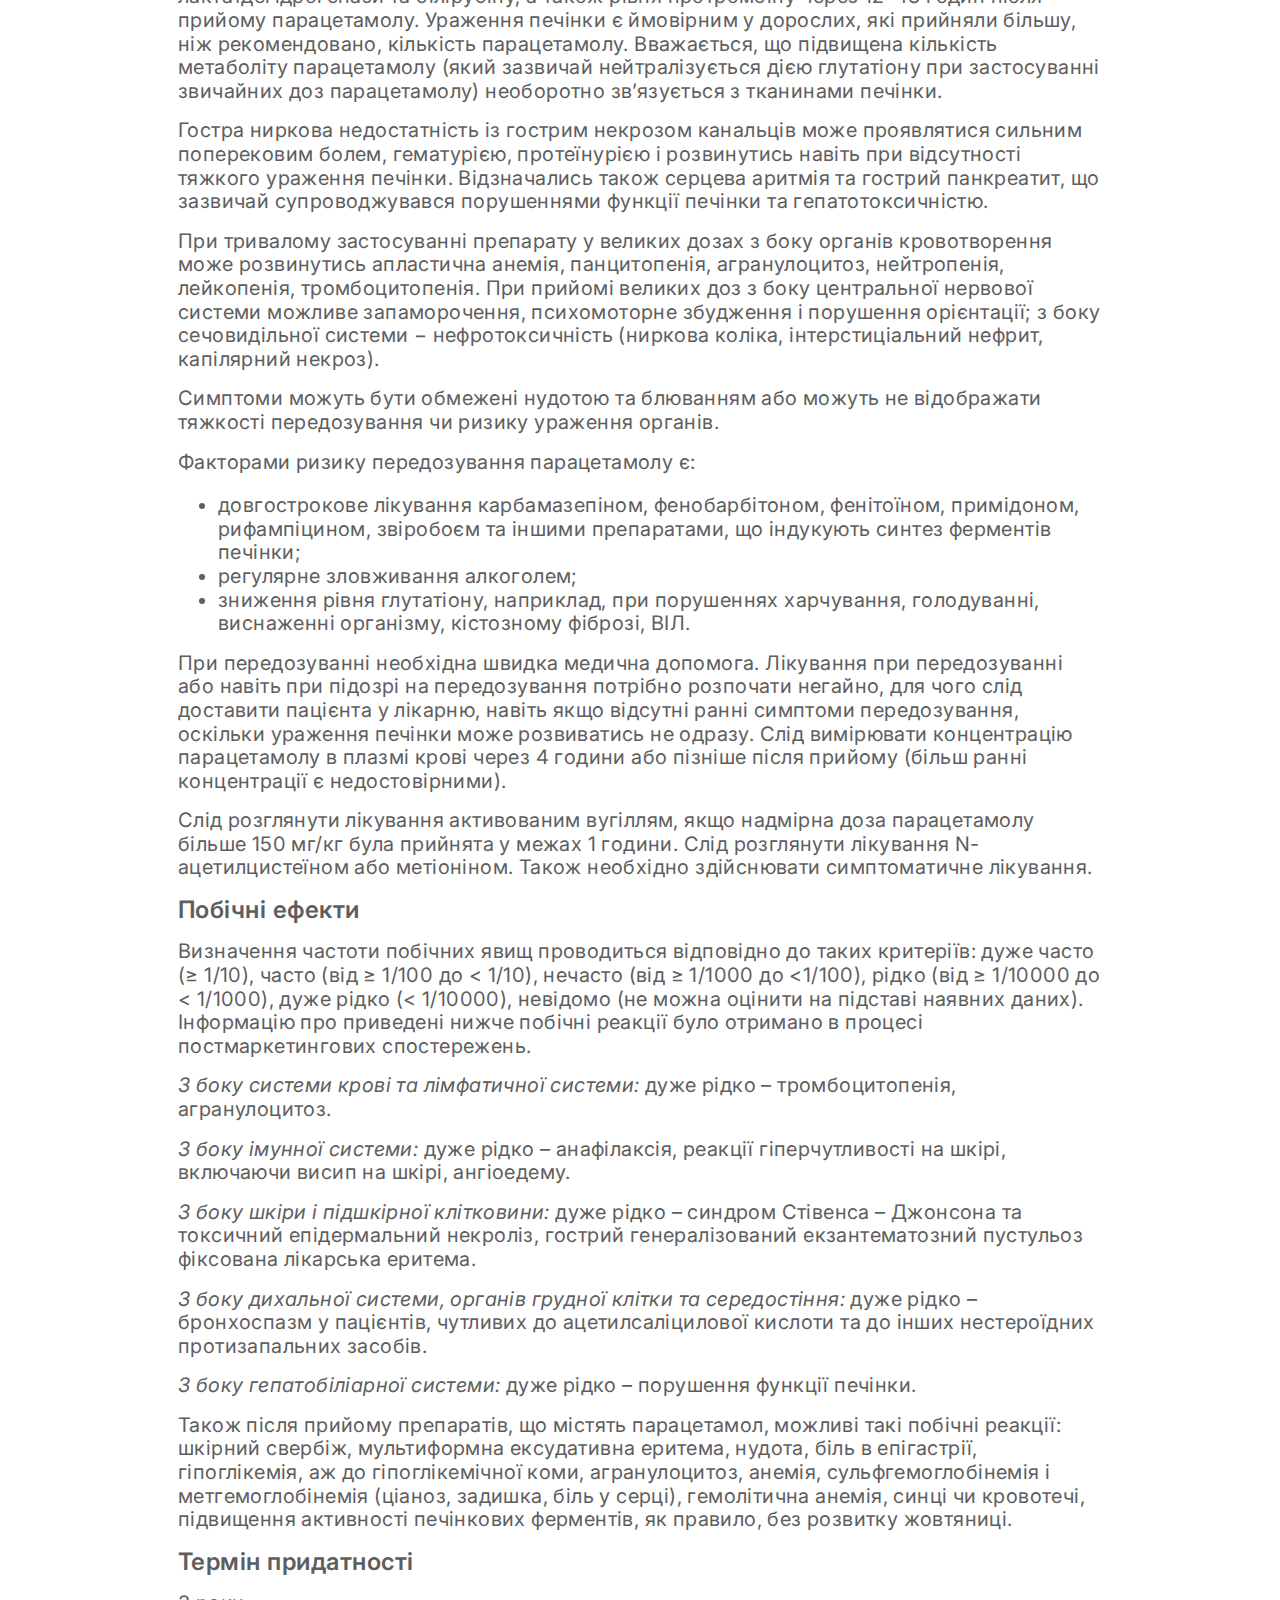
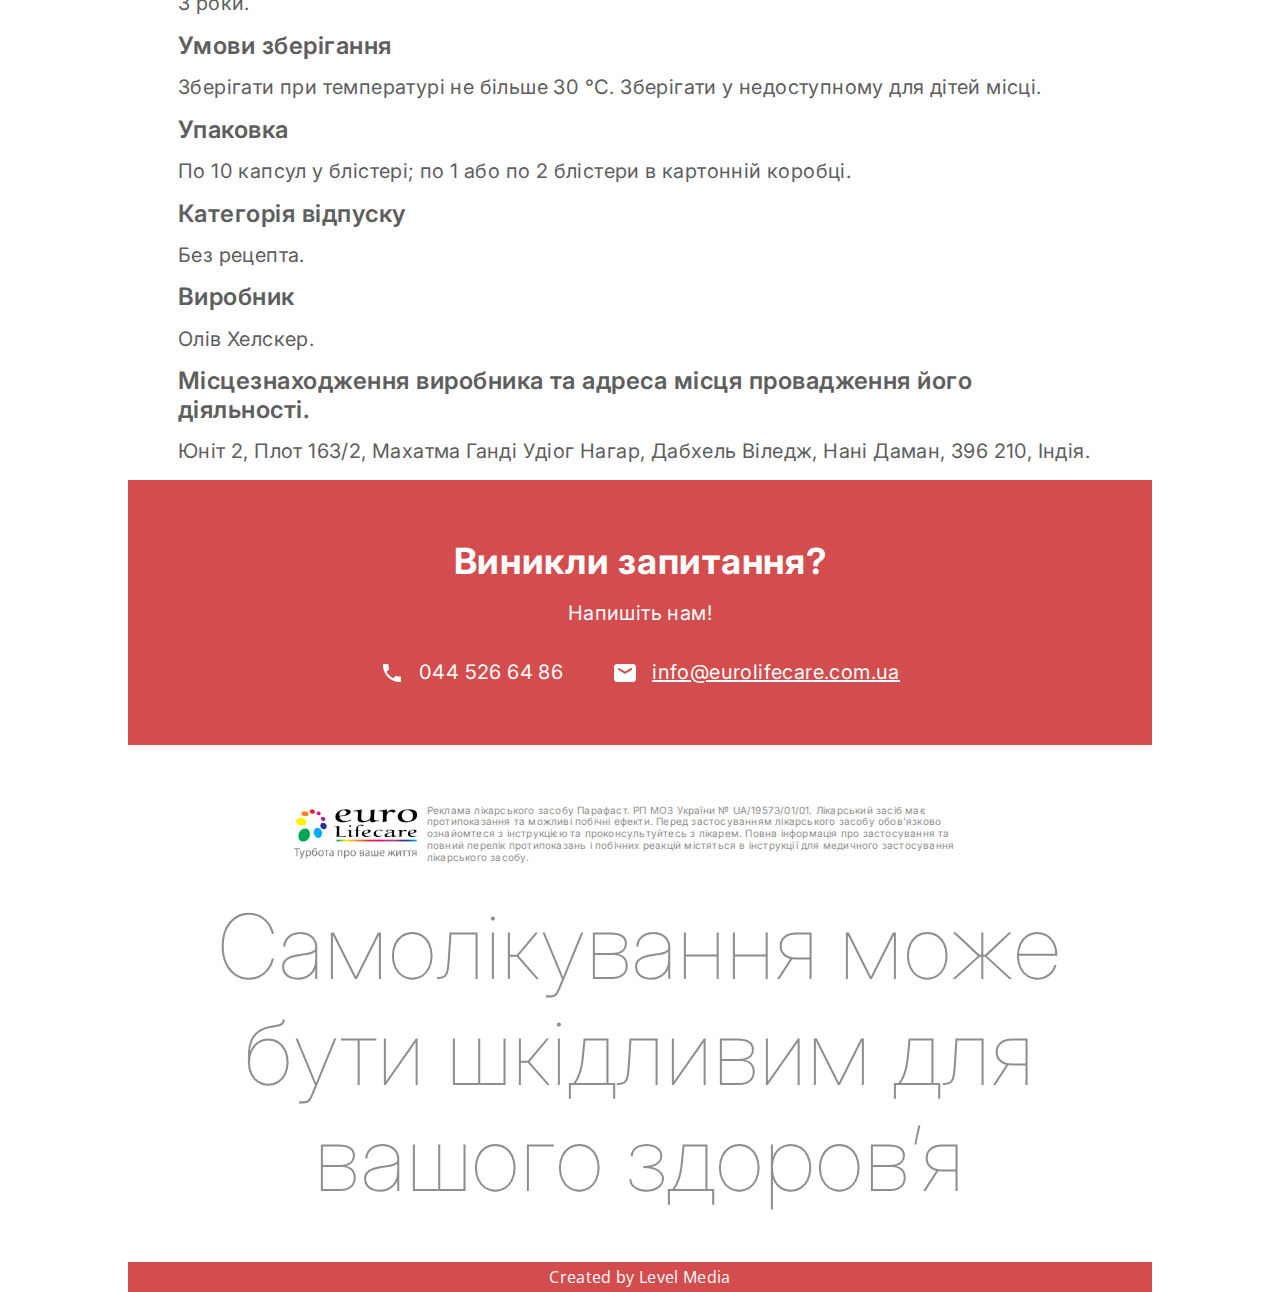
==== commit d67e4e10: "Section contacts + warning + footer manual page" ====
--- a/manual.html
+++ b/manual.html
@@ -220,5 +220,42 @@
         <p class="components-title">Місцезнаходження виробника та адреса місця провадження його діяльності.</p>
         <p class="components-text">Юніт 2, Плот 163/2, Махатма Ганді Удіог Нагар, Дабхель Віледж, Нані Даман, 396 210, Індія.</p>
     </section>
+    <section class="container">
+        <div class="section-contacts">
+            <p class="contacts-title">Виникли запитання?</p>
+            <p class="contacts-text">Напишіть нам!</p>
+            <div class="contacts-box">
+                <div class="contacts-phone-box">
+                    <img src="./images/phone_icon.png" alt="" class="contacts-phone-icon">
+                    <a class="contacts-phone-number" href="tel:+380445266486">044 526 64 86</a>
+                </div>
+                <div class="contacts-mail-box">
+                    <img src="./images/mail_icon.png" alt="" class="contacts-mail-icon">
+                    <a class="contacts-mail" href="mailto:info@eurolifecare.com.ua">info@eurolifecare.com.ua</a>
+                </div>
+            </div>
+        </div>
+    </section>
+    <section class="container">
+        <div class="section-warning">
+            <div class="warning-logo-box">
+                <img src="./images/eurolifecare_logo.png" alt="" class="warning-lifecare-logo">
+                <p class="warning-note">Реклама лікарського засобу Парафаст. РП МОЗ України № UA/19573/01/01. Лікарський
+                    засіб має протипоказання та можливі
+                    побічні ефекти. Перед застосуванням лікарського засобу обов’язково ознайомтеся з інструкцією та
+                    проконсультуйтесь з
+                    лікарем. Повна інформація про застосування та повний перелік протипоказань і побічних реакцій містяться
+                    в інструкції для
+                    медичного застосування лікарського засобу.</p>
+            </div>
+            <p class="warning-text">Самолікування може бути шкідливим для вашого здоров’я</p>
+        </div>
+    </section>
+    </main>
+    <footer class="container">
+        <div class="footer-box">
+            <p class="footer-text">Сreated by Level Media</p>
+        </div>
+    </footer>
 </body>
 </html>--- a/css/manual.css
+++ b/css/manual.css
@@ -72,6 +72,12 @@
     }
 }
 
+@media screen and (min-width: 1024px) {
+    .container {
+        max-width: 1024px;
+    }
+}
+
 @media screen and (min-width: 1440px) {
     .container {
         max-width: 1440px;
@@ -79,6 +85,9 @@
 }
 
 .container-lt {
+    padding-left: 10px;
+    padding-right: 10px;
+
     @media screen and (min-width: 1024px) {
         padding-left: 30px;
         padding-right: 30px;
@@ -160,6 +169,21 @@
     }
 }
 
+.components-section {
+    padding-left: 10px;
+    padding-right: 10px;
+
+    @media screen and (min-width: 1024px) {
+            padding-left: 30px;
+            padding-right: 30px;
+        }
+
+    @media screen and (min-width: 1024px) {
+            padding-left: 50px;
+            padding-right: 50px;
+        }
+}
+
 .components-title {
     font-family: var(--main-font);
     font-weight: 600;
@@ -213,4 +237,190 @@
     @media screen and (min-width: 1024px) {
         font-size: 20px;
     }
+}
+
+.section-contacts {
+    background-color: #D34D4E;
+    padding-top: 60px;
+    padding-left: 16px;
+    padding-bottom: 60px;
+
+    @media screen and (min-width: 1024px) {
+        display: flex;
+        align-items: center;
+        flex-direction: column;
+        padding-right: 16px;
+    }
+}
+
+.contacts-box {
+    @media screen and (min-width: 1024px) {
+        display: flex;
+        align-items: center;
+        justify-content: center;
+    }
+}
+
+.contacts-title {
+    font-family: Inter;
+    font-weight: 700;
+    font-size: 26px;
+    line-height: 1.18;
+    letter-spacing: 0.02em;
+    color: #ffffff;
+    margin-bottom: 20px;
+
+    @media screen and (min-width: 1024px) {
+        font-size: 36px;
+    }
+}
+
+.contacts-text {
+    font-family: Inter;
+    font-weight: 400;
+    font-size: 20px;
+    line-height: 1.18;
+    letter-spacing: 0.02em;
+    color: #ffffff;
+    margin-bottom: 35px;
+}
+
+.contacts-phone-box {
+    display: flex;
+    align-items: center;
+    margin-bottom: 15px;
+
+    @media screen and (min-width: 1024px) {
+        margin-bottom: 0;
+    }
+}
+
+.contacts-phone-icon {
+    width: 24px;
+    height: 24px;
+    margin-right: 15px;
+}
+
+.contacts-phone-number {
+    font-family: Inter;
+    font-weight: 400;
+    font-size: 17px;
+    line-height: 1.18;
+    letter-spacing: 0.02em;
+    color: #ffffff;
+    text-decoration: none;
+
+    @media screen and (min-width: 375px) {
+        font-size: 20px;
+    }
+}
+
+.contacts-mail-box {
+    display: flex;
+    align-items: center;
+
+    @media screen and (min-width: 1024px) {
+        margin-left: 50px;
+    }
+}
+
+.contacts-mail-icon {
+    width: 24px;
+    height: 24px;
+    margin-right: 15px;
+}
+
+.contacts-mail {
+    font-family: Inter;
+    font-weight: 400;
+    font-size: 17px;
+    line-height: 1.18;
+    letter-spacing: 0.02em;
+    color: #ffffff;
+
+    @media screen and (min-width: 375px) {
+        font-size: 20px;
+    }
+}
+
+.section-warning {
+    padding-left: 16px;
+    padding-right: 16px;
+    padding-top: 60px;
+    padding-bottom: 50px;
+}
+
+.warning-logo-box {
+    @media screen and (min-width: 1024px) {
+        display: flex;
+        align-items: center;
+        padding-left: 150px;
+        padding-right: 150px;
+    }
+}
+
+.warning-lifecare-logo {
+    width: 189px;
+    height: 77px;
+    margin-left: auto;
+    margin-right: auto;
+    margin-bottom: 30px;
+
+    @media screen and (min-width: 1024px) {
+        width: 125px;
+        height: 50px;
+    }
+}
+
+.warning-note {
+    font-family: Inter;
+    font-weight: 400;
+    font-size: 10px;
+    line-height: 1.18;
+    letter-spacing: 0.02em;
+    color: #8f8f8f;
+    margin-bottom: 30px;
+
+    @media screen and (min-width: 1024px) {
+        margin-left: 10px;
+    }
+}
+
+.warning-text {
+    font-family: Inter;
+    font-weight: 100;
+    font-size: 34px;
+    line-height: 1.18;
+    letter-spacing: 0.02em;
+    color: #8f8f8f;
+    text-align: center;
+
+    @media screen and (min-width: 375px) {
+        font-size: 38px;
+    }
+
+    @media screen and (min-width: 1024px) {
+        font-size: 90px;
+    }
+
+    @media screen and (min-width: 1440px) {
+        font-size: 108px;
+    }
+}
+
+.footer-box {
+    background-color: #D34D4E;
+    height: 30px;
+    display: flex;
+    justify-content: center;
+    align-items: center;
+}
+
+.footer-text {
+    font-family: Open Sans;
+    font-weight: 400;
+    font-size: 16px;
+    line-height: 1.18;
+    letter-spacing: 0.02em;
+    color: #ffffff;
 }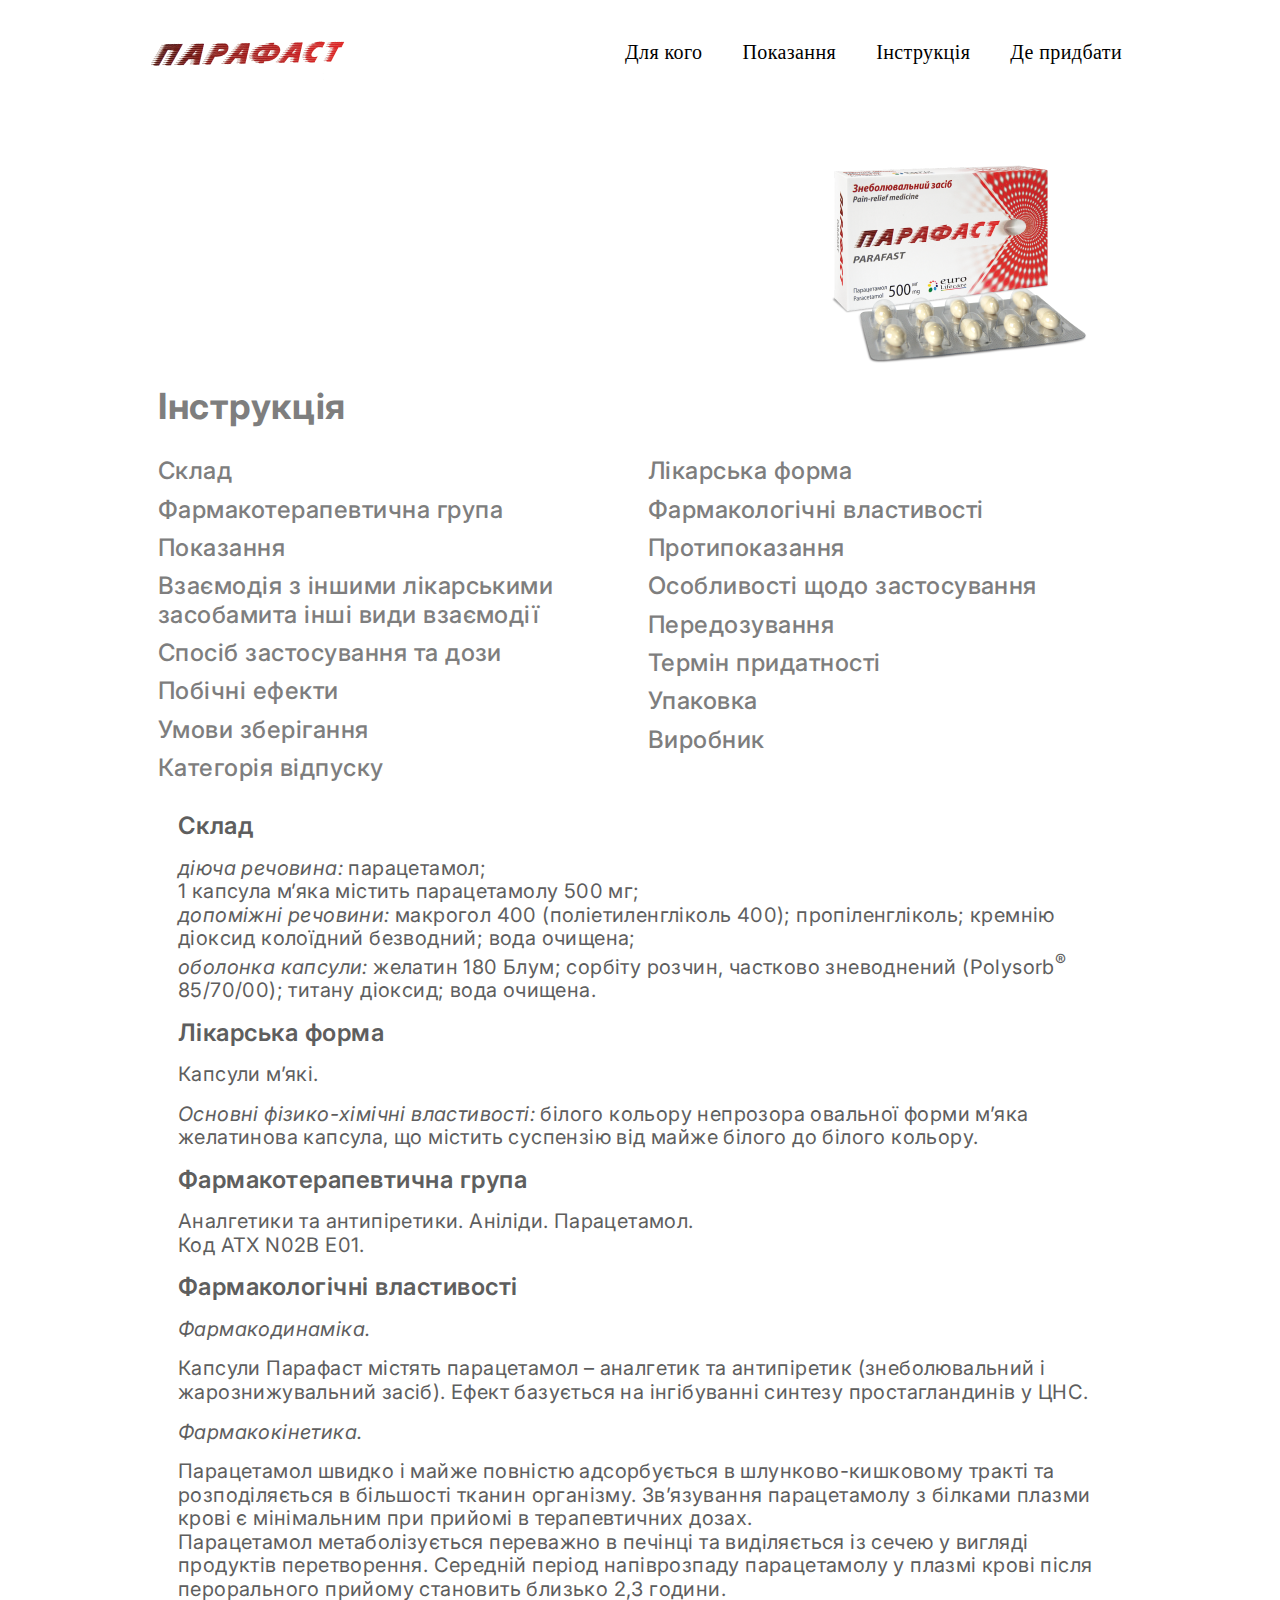
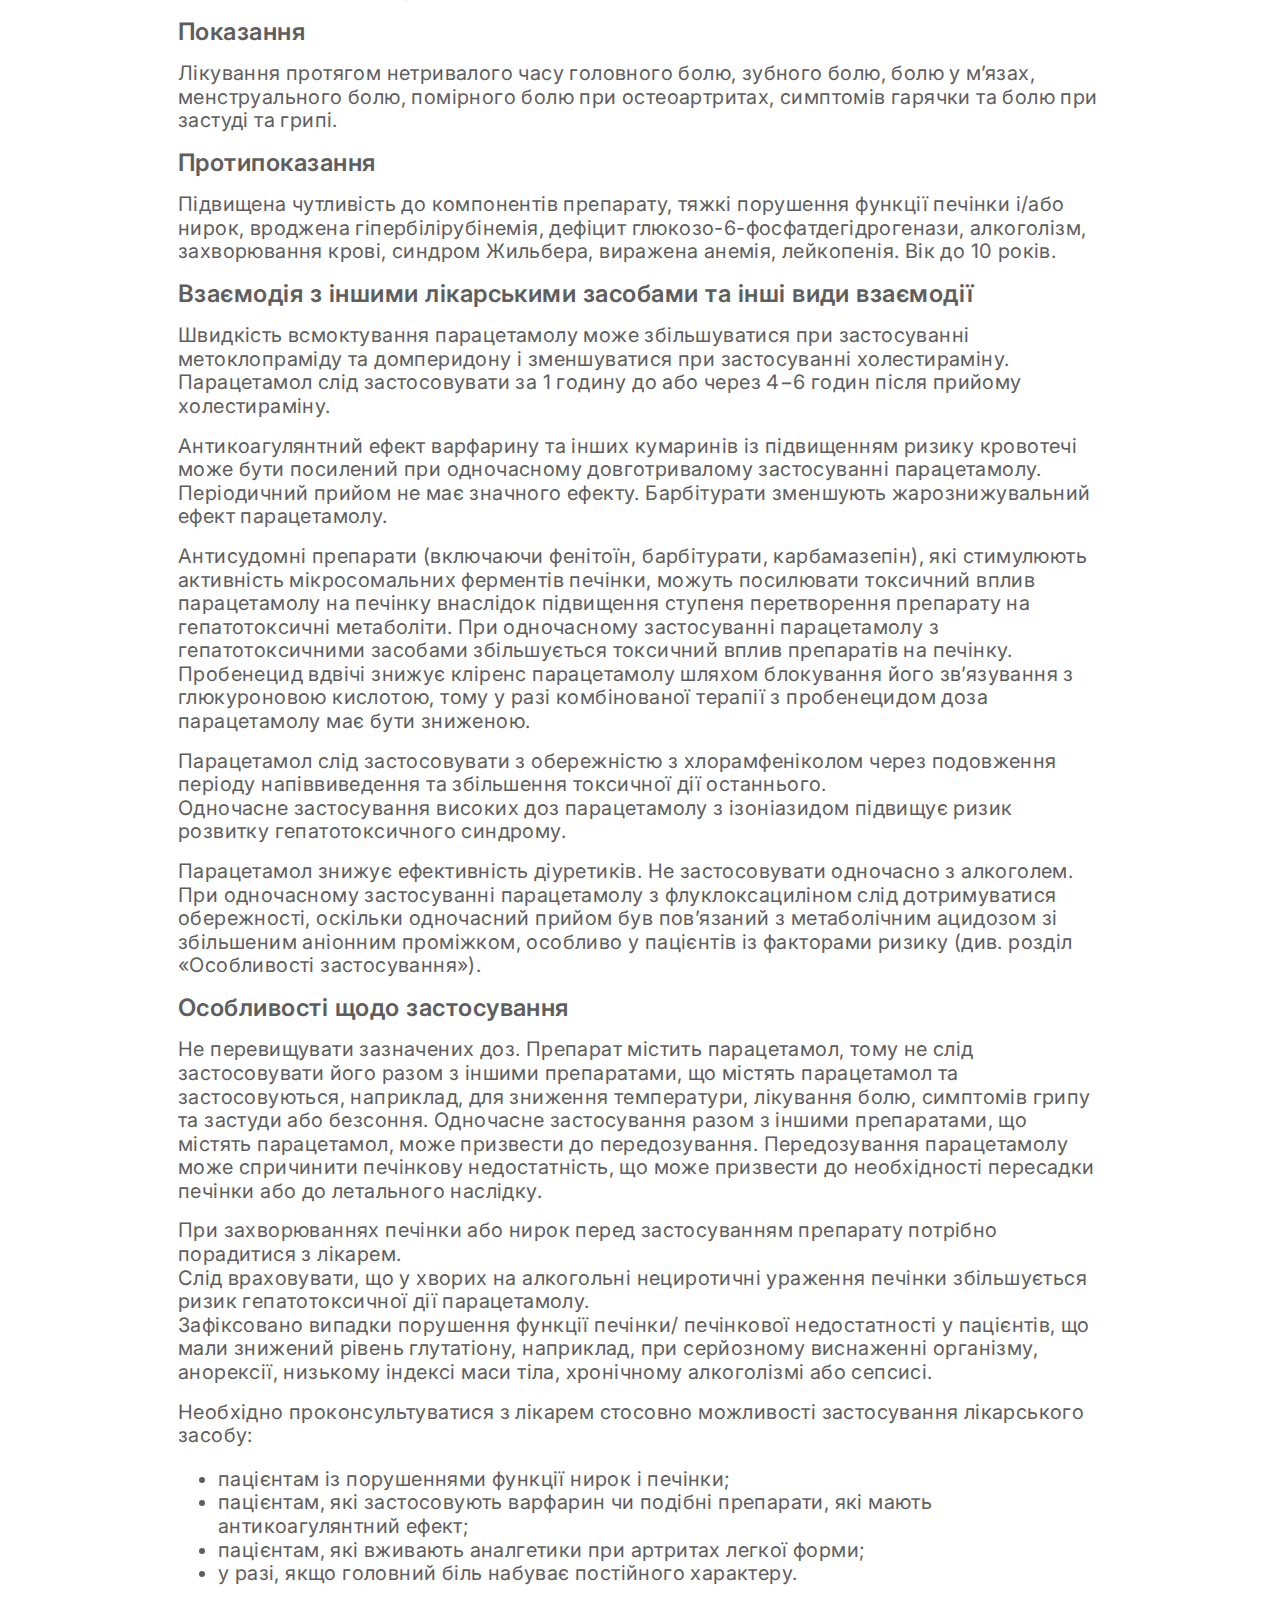
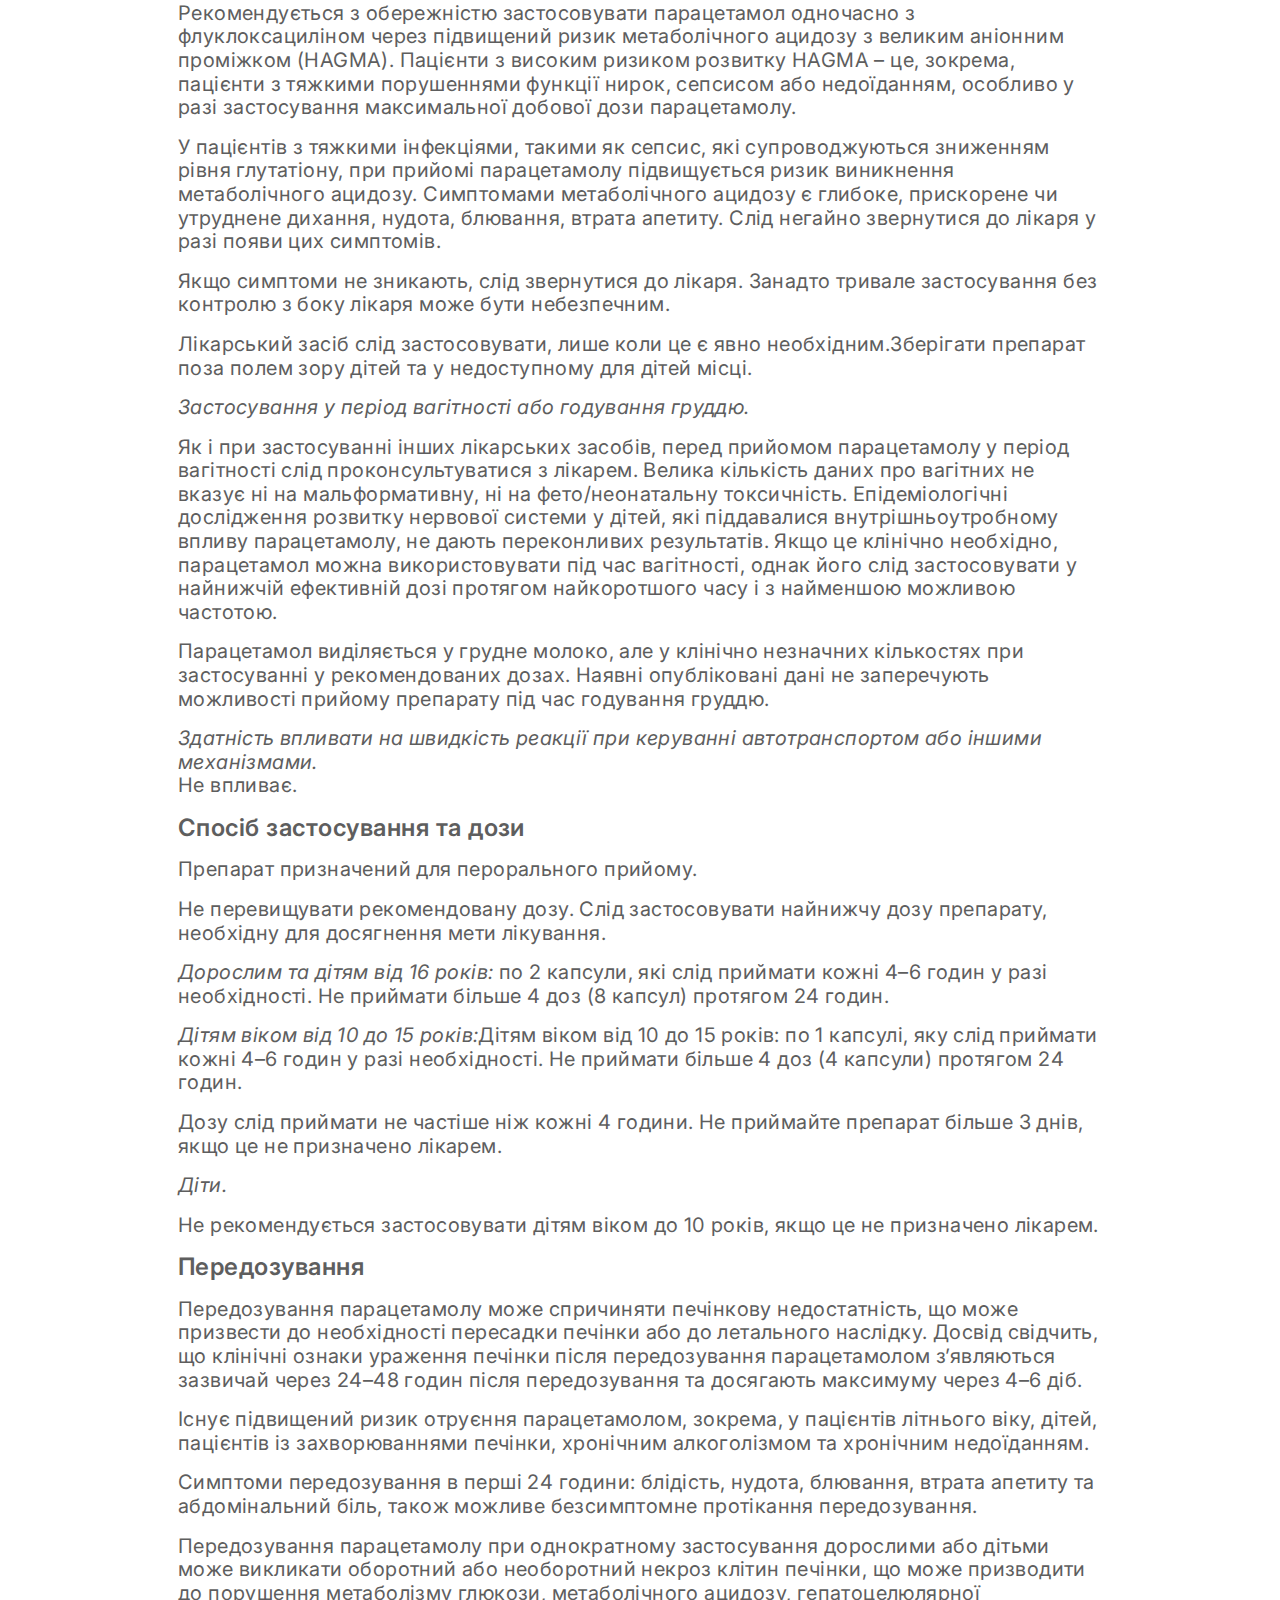
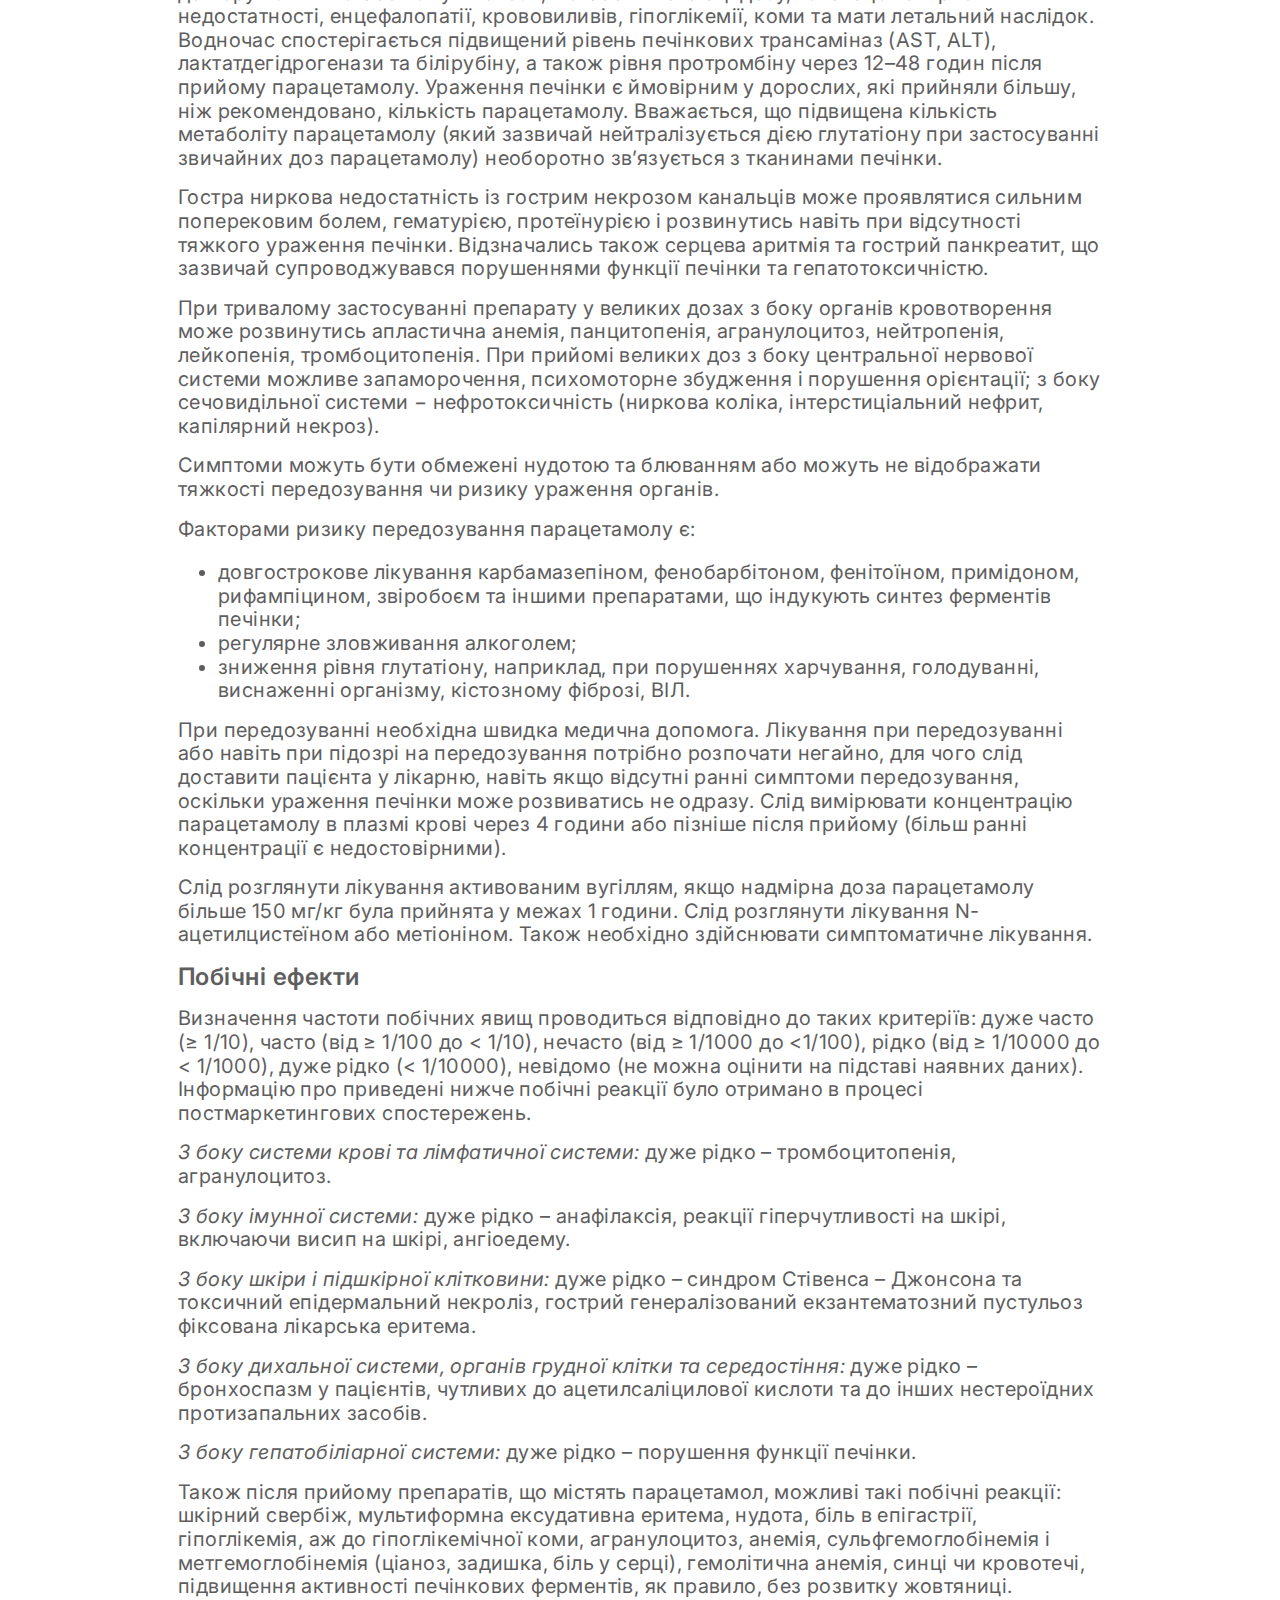
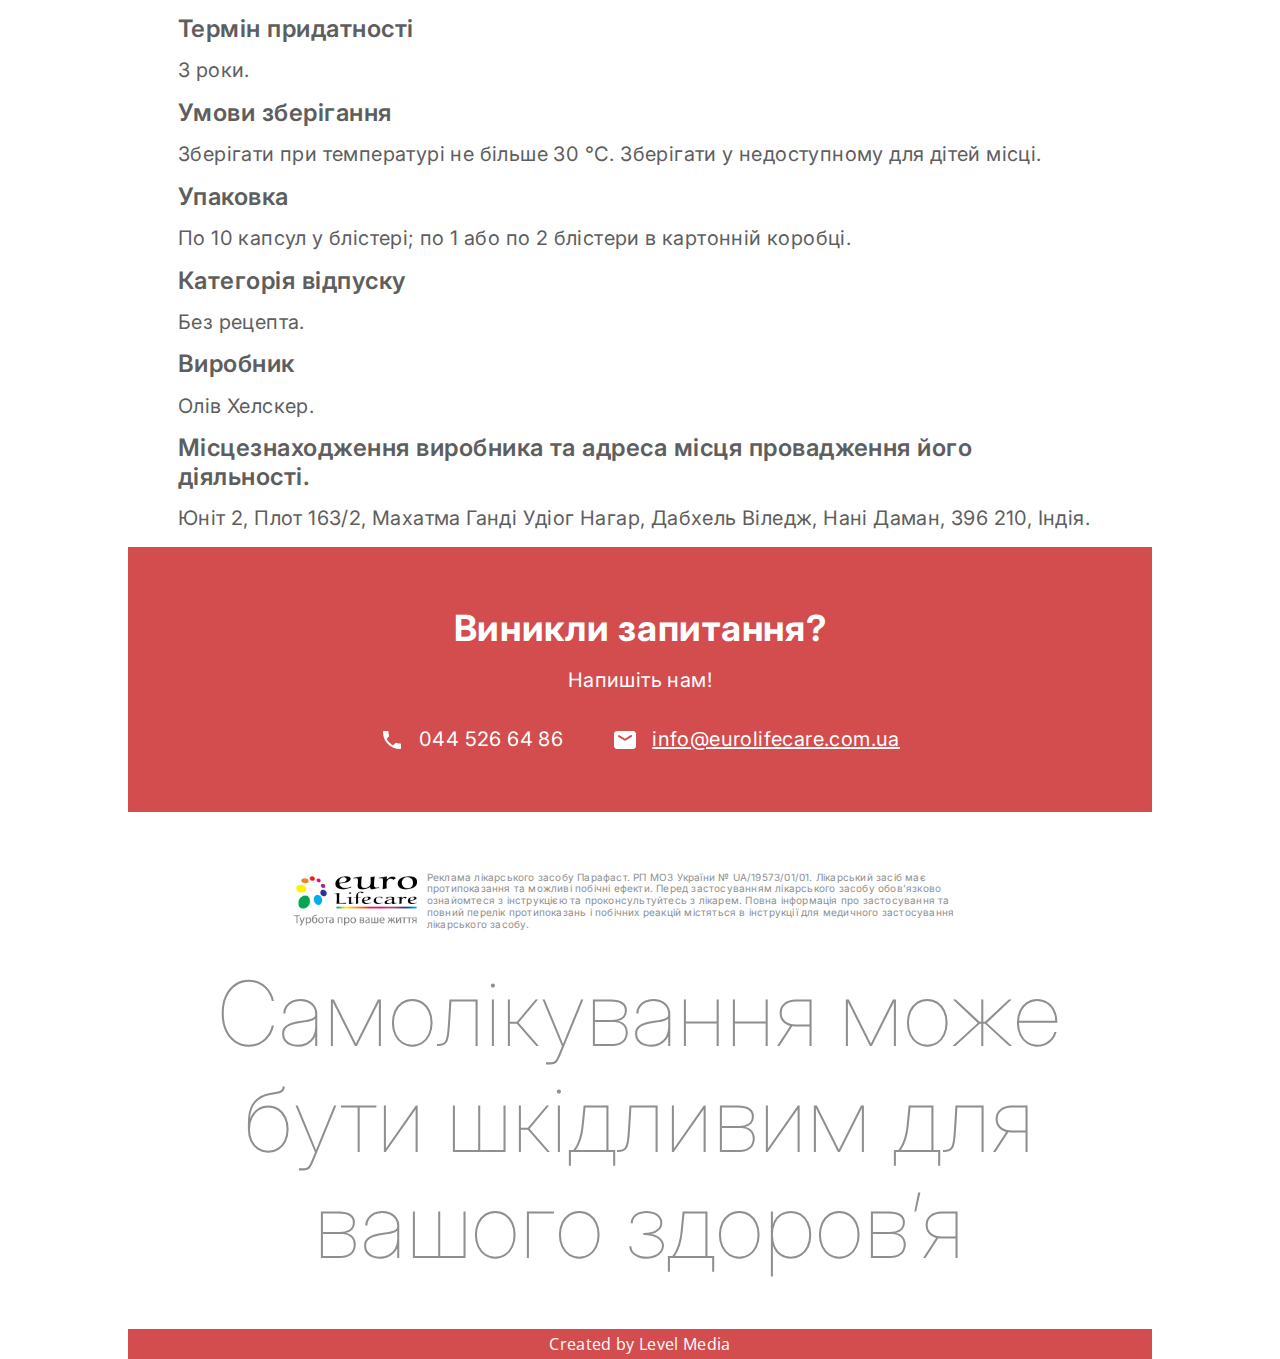
==== commit b2145f83: "Menu manual page + Buy section Поправил кнопки и в них ссылки" ====
--- a/manual.html
+++ b/manual.html
@@ -24,7 +24,30 @@
     <title>Парафаст</title>
 </head>
 <body>
-    <section class="container container-lt menu-position">
+    <header>
+        <div class="header container">
+            <div class="header-box">
+                <a href="./index.html" class="header-logo-link"><img src="./images/logo.png" alt="" class="header-logo"></a>
+                <button type="button" class="page-header-btn" is-open aria-expanded="false" aria-controls="menu-container"
+                    data-menu-button>
+                    <svg width="21px" height="17px">
+                        <use class="header-menu" href="./images/svg/header_menu.svg#2"></use>
+                        <use class="header-close-menu" href="./images/svg/header_close_menu.svg#3"></use>
+                    </svg>
+                </button>
+                <div class="menu-container" is-open id="menu-container" data-menu>
+                    <ul class="menu-list list">
+                        <li class="menu-list-item"><a href="./index.html#for_whom" class="menu-list-link txt-deco">Для кого</a></li>
+                        <li class="menu-list-item"><a href="./index.html#readings" class="menu-list-link txt-deco">Показання</a></li>
+                        <li class="menu-list-item"><a href="./manual.html" class="menu-list-link txt-deco">Інструкція</a>
+                        </li>
+                        <li class="menu-list-item"><a href="./index.html#where" class="menu-list-link txt-deco">Де придбати</a></li>
+                    </ul>
+                </div>
+            </div>
+        </div>
+    </header>
+    <section class="container container-lt main-section">
         <div class="main-title-box">
             <img src="./images/manual_main_photo.png" alt="" class="main-photo">
             <div class="main-title-tumb">
@@ -52,21 +75,21 @@
         </div>
     </section>
     <section class="container components-section">
-        <p class="components-title">Склад</p>
+        <p class="components-title" id="part1">Склад</p>
         <p class="components-text"><i>діюча речовина:</i> парацетамол;
         <br>1 капсула м’яка містить парацетамолу 500 мг;
         <br><i>допоміжні речовини:</i> макрогол 400 (поліетиленгліколь 400); пропіленгліколь; кремнію діоксид колоїдний безводний; вода
         очищена;
         <br><i>оболонка капсули:</i> желатин 180 Блум; сорбіту розчин, частково зневоднений (Polysorb<sup>®</sup> 85/70/00); титану діоксид; вода
         очищена.</p>
-        <p class="components-title">Лікарська форма</p>
+        <p class="components-title" id="part9">Лікарська форма</p>
         <p class="components-text">Капсули м’які.</p>
         <p class="components-text"><i>Основні фізико-хімічні властивості:</i> білого кольору непрозора овальної форми м’яка желатинова капсула, що містить
         суспензію від майже білого до білого кольору.</p>
-        <p class="components-title">Фармакотерапевтична група</p>
+        <p class="components-title" id="part2">Фармакотерапевтична група</p>
         <p class="components-text">Аналгетики та антипіретики. Аніліди. Парацетамол.
         <br>Код АТХ N02B E01.</p>
-        <p class="components-title">Фармакологічні властивості</p>
+        <p class="components-title" id="part10">Фармакологічні властивості</p>
         <p class="components-text"><i>Фармакодинаміка.</i></p>
         <p class="components-text">Капсули Парафаст містять парацетамол – аналгетик та антипіретик (знеболювальний і жарознижувальний засіб). Ефект
         базується на інгібуванні синтезу простагландинів у ЦНС.</p>
@@ -75,14 +98,14 @@
         організму. Зв’язування парацетамолу з білками плазми крові є мінімальним при прийомі в терапевтичних дозах.
         <br>Парацетамол метаболізується переважно в печінці та виділяється із сечею у вигляді продуктів перетворення. Середній
         період напіврозпаду парацетамолу у плазмі крові після перорального прийому становить близько 2,3 години.</p>
-        <p class="components-title">Показання</p>
+        <p class="components-title" id="part3">Показання</p>
         <p class="components-text">Лікування протягом нетривалого часу головного болю, зубного болю, болю у м’язах, менструального болю, помірного болю при
         остеоартритах, симптомів гарячки та болю при застуді та грипі.</p>
-        <p class="components-title">Протипоказання</p>
+        <p class="components-title" id="part11">Протипоказання</p>
         <p class="components-text">Підвищена чутливість до компонентів препарату, тяжкі порушення функції печінки і/або нирок, вроджена гіпербілірубінемія,
         дефіцит глюкозо-6-фосфатдегідрогенази, алкоголізм, захворювання крові, синдром Жильбера, виражена анемія, лейкопенія.
         Вік до 10 років.</p>
-        <p class="components-title">Взаємодія з іншими лікарськими засобами та інші види взаємодії</p>
+        <p class="components-title" id="part4">Взаємодія з іншими лікарськими засобами та інші види взаємодії</p>
         <p class="components-text">Швидкість всмоктування парацетамолу може збільшуватися при застосуванні метоклопраміду та домперидону і зменшуватися при
         застосуванні холестираміну. Парацетамол слід застосовувати за 1 годину до або через 4−6 годин після прийому
         холестираміну.</p>
@@ -102,7 +125,7 @@
         <br>При одночасному застосуванні парацетамолу з флуклоксациліном слід дотримуватися обережності, оскільки одночасний прийом
         був пов’язаний з метаболічним ацидозом зі збільшеним аніонним проміжком, особливо у пацієнтів із факторами ризику (див.
         розділ «Особливості застосування»).</p>
-        <p class="components-title">Особливості щодо застосування</p>
+        <p class="components-title" id="part12">Особливості щодо застосування</p>
         <p class="components-text">Не перевищувати зазначених доз. Препарат містить парацетамол, тому не слід застосовувати його разом з іншими
         препаратами, що містять парацетамол та застосовуються, наприклад, для зниження температури, лікування болю, симптомів
         грипу та застуди або безсоння. Одночасне застосування разом з іншими препаратами, що містять парацетамол, може призвести
@@ -142,7 +165,7 @@
         Наявні опубліковані дані не заперечують можливості прийому препарату під час годування груддю.</p>
         <p class="components-text"><i>Здатність впливати на швидкість реакції при керуванні автотранспортом або іншими механізмами.</i>
         <br>Не впливає.</p>
-        <p class="components-title">Спосіб застосування та дози</p>
+        <p class="components-title" id="part5">Спосіб застосування та дози</p>
         <p class="components-text">Препарат призначений для перорального прийому.</p>
         <p class="components-text">Не перевищувати рекомендовану дозу. Слід застосовувати найнижчу дозу препарату, необхідну для досягнення мети лікування.</p>
         <p class="components-text"><i>Дорослим та дітям від 16 років:</i> по 2 капсули, які слід приймати кожні 4–6 годин у разі необхідності. Не приймати більше
@@ -152,7 +175,7 @@
         <p class="components-text">Дозу слід приймати не частіше ніж кожні 4 години. Не приймайте препарат більше 3 днів, якщо це не призначено лікарем.</p>
         <p class="components-text"><i>Діти.</i></p>
         <p class="components-text">Не рекомендується застосовувати дітям віком до 10 років, якщо це не призначено лікарем.</p>
-        <p class="components-title">Передозування</p>
+        <p class="components-title" id="part13">Передозування</p>
         <p class="components-text">Передозування парацетамолу може спричиняти печінкову недостатність, що може призвести до необхідності пересадки печінки
         або до летального наслідку. Досвід свідчить, що клінічні ознаки ураження печінки після передозування парацетамолом
         з’являються зазвичай через 24–48 годин після передозування та досягають максимуму через 4–6 діб.</p>
@@ -190,7 +213,7 @@
         крові через 4 години або пізніше після прийому (більш ранні концентрації є недостовірними).</p>
         <p class="components-text">Слід розглянути лікування активованим вугіллям, якщо надмірна доза парацетамолу більше 150 мг/кг була прийнята у межах 1
         години. Слід розглянути лікування N-ацетилцистеїном або метіоніном. Також необхідно здійснювати симптоматичне лікування.</p>
-        <p class="components-title">Побічні ефекти</p>
+        <p class="components-title" id="part6">Побічні ефекти</p>
         <p class="components-text">Визначення частоти побічних явищ проводиться відповідно до таких критеріїв: дуже часто (≥ 1/10), часто (від ≥ 1/100 до <
             1/10), нечасто (від ≥ 1/1000 до <1/100), рідко (від ≥ 1/10000 до < 1/1000), дуже рідко (< 1/10000), невідомо (не
             можна оцінити на підставі наявних даних). Інформацію про приведені нижче побічні реакції було отримано в процесі
@@ -207,15 +230,15 @@
         ексудативна еритема, нудота, біль в епігастрії, гіпоглікемія, аж до гіпоглікемічної коми, агранулоцитоз, анемія,
         сульфгемоглобінемія і метгемоглобінемія (ціаноз, задишка, біль у серці), гемолітична анемія, синці чи кровотечі,
         підвищення активності печінкових ферментів, як правило, без розвитку жовтяниці.</p>
-        <p class="components-title">Термін придатності</p>
+        <p class="components-title" id="part14">Термін придатності</p>
         <p class="components-text">3 роки.</p>
-        <p class="components-title">Умови зберігання</p>
+        <p class="components-title" id="part7">Умови зберігання</p>
         <p class="components-text">Зберігати при температурі не більше 30 °С. Зберігати у недоступному для дітей місці.</p>
-        <p class="components-title">Упаковка</p>
+        <p class="components-title" id="part15">Упаковка</p>
         <p class="components-text">По 10 капсул у блістері; по 1 або по 2 блістери в картонній коробці.</p>
-        <p class="components-title">Категорія відпуску</p>
+        <p class="components-title" id="part8">Категорія відпуску</p>
         <p class="components-text">Без рецепта.</p>
-        <p class="components-title">Виробник</p>
+        <p class="components-title" id="part16">Виробник</p>
         <p class="components-text">Олів Хелскер.</p>
         <p class="components-title">Місцезнаходження виробника та адреса місця провадження його діяльності.</p>
         <p class="components-text">Юніт 2, Плот 163/2, Махатма Ганді Удіог Нагар, Дабхель Віледж, Нані Даман, 396 210, Індія.</p>
@@ -257,5 +280,6 @@
             <p class="footer-text">Сreated by Level Media</p>
         </div>
     </footer>
+    <script src="./mobile-menu.js"></script>
 </body>
 </html>--- a/css/manual.css
+++ b/css/manual.css
@@ -99,12 +99,161 @@
     }
 }
 
+.header {
+    position: fixed;
+    top: 0;
+    left: 50%;
+    translate: -50%;
+    z-index: 9999;
+}
+
+.header-box {
+    width: 100%;
+    height: 52px;
+    background-color: #FFFFFF;
+    display: flex;
+    align-items: center;
+
+    @media screen and (min-width: 1024px) {
+        height: 106px;
+    }
+}
+
+.header-logo-link {
+    margin-left: 20px;
+    margin-right: auto;
+}
+
+.header-logo {
+    width: 123px;
+    height: 52px;
+
+    @media screen and (min-width: 1024px) {
+        width: 198px;
+        height: 106px;
+    }
+}
+
+.page-header-btn {
+    margin-right: 25px;
+    padding: 0;
+    border: 0;
+    background-color: #FFFFFF;
+
+    @media screen and (min-width: 1024px) {
+        display: none;
+    }
+}
+
+.page-header-btn .header-close-menu {
+    display: none;
+}
+
+.page-header-btn.is-open .header-close-menu {
+    display: block;
+}
+
+.page-header-btn.is-open .header-menu {
+    display: none;
+}
+
+.page-header-btn svg {
+    pointer-events: none;
+}
+
+.menu-container {
+    @media screen and (min-width: 1024px) {
+        position: relative;
+        display: flex;
+        align-items: center;
+        justify-content: flex-end;
+        padding-right: 30px;
+        height: 106px;
+        width: 600px;
+    }
+
+    @media screen and (min-width: 1440px) {
+        padding-right: 50px;
+        width: 1150px;
+    }
+
+    @media screen and (max-width: 1023px) {
+        display: none;
+        position: absolute;
+        top: 100%;
+        left: 0;
+        width: 100%;
+        height: 100vh;
+        z-index: 999;
+        background-color: #FFFFFF;
+        padding-top: 30px;
+        padding-left: 60px;
+    }
+
+}
+
+.menu-container.is-open {
+    display: flex;
+}
+
+.menu-list {
+    @media screen and (min-width: 1024px) {
+        display: flex;
+    }
+}
+
+.menu-list-item {
+    @media screen and (max-width: 1023px) {
+        margin-bottom: 37px;
+    }
+
+    @media screen and (min-width: 1024px) {
+        margin-left: 40px;
+    }
+
+    @media screen and (min-width: 1440px) {
+        margin-left: 70px;
+    }
+}
+
+.menu-list-link {
+    @media screen and (max-width: 1023px) {
+        font-family: 'Inter';
+        font-weight: 400;
+        font-size: 18px;
+        line-height: 1.18;
+        letter-spacing: 0.02em;
+        color: #787878;
+    }
+
+    @media screen and (min-width: 1024px) {
+        font-weight: 500;
+        font-size: 20px;
+        line-height: 1.18;
+        letter-spacing: 0.02em;
+        color: #000000;
+
+    }
+
+    @media screen and (min-width: 1440px) {
+        font-size: 22px;
+    }
+}
+
+.main-section {
+    margin-top: 52px;
+
+    @media screen and (min-width: 1024px) {
+        margin-top: 106px;
+    }
+}
+
 .main-title-box {
-    padding-top: 54px;
+    padding-top: 15px;
 }
 
 .main-photo {
-    width: 111px;
+    width: 125px;
     height: 103px;
     margin-left: auto;
     margin-right: auto;
@@ -262,7 +411,7 @@
 }
 
 .contacts-title {
-    font-family: Inter;
+    font-family: var(--main-font);
     font-weight: 700;
     font-size: 26px;
     line-height: 1.18;
@@ -276,7 +425,7 @@
 }
 
 .contacts-text {
-    font-family: Inter;
+    font-family: var(--main-font);
     font-weight: 400;
     font-size: 20px;
     line-height: 1.18;
@@ -302,7 +451,7 @@
 }
 
 .contacts-phone-number {
-    font-family: Inter;
+    font-family: var(--main-font);
     font-weight: 400;
     font-size: 17px;
     line-height: 1.18;
@@ -331,7 +480,7 @@
 }
 
 .contacts-mail {
-    font-family: Inter;
+    font-family: var(--main-font);
     font-weight: 400;
     font-size: 17px;
     line-height: 1.18;
@@ -373,7 +522,7 @@
 }
 
 .warning-note {
-    font-family: Inter;
+    font-family: var(--main-font);
     font-weight: 400;
     font-size: 10px;
     line-height: 1.18;
@@ -387,7 +536,7 @@
 }
 
 .warning-text {
-    font-family: Inter;
+    font-family: var(--main-font);
     font-weight: 100;
     font-size: 34px;
     line-height: 1.18;
@@ -417,7 +566,7 @@
 }
 
 .footer-text {
-    font-family: Open Sans;
+    font-family: 'Open Sans';
     font-weight: 400;
     font-size: 16px;
     line-height: 1.18;
